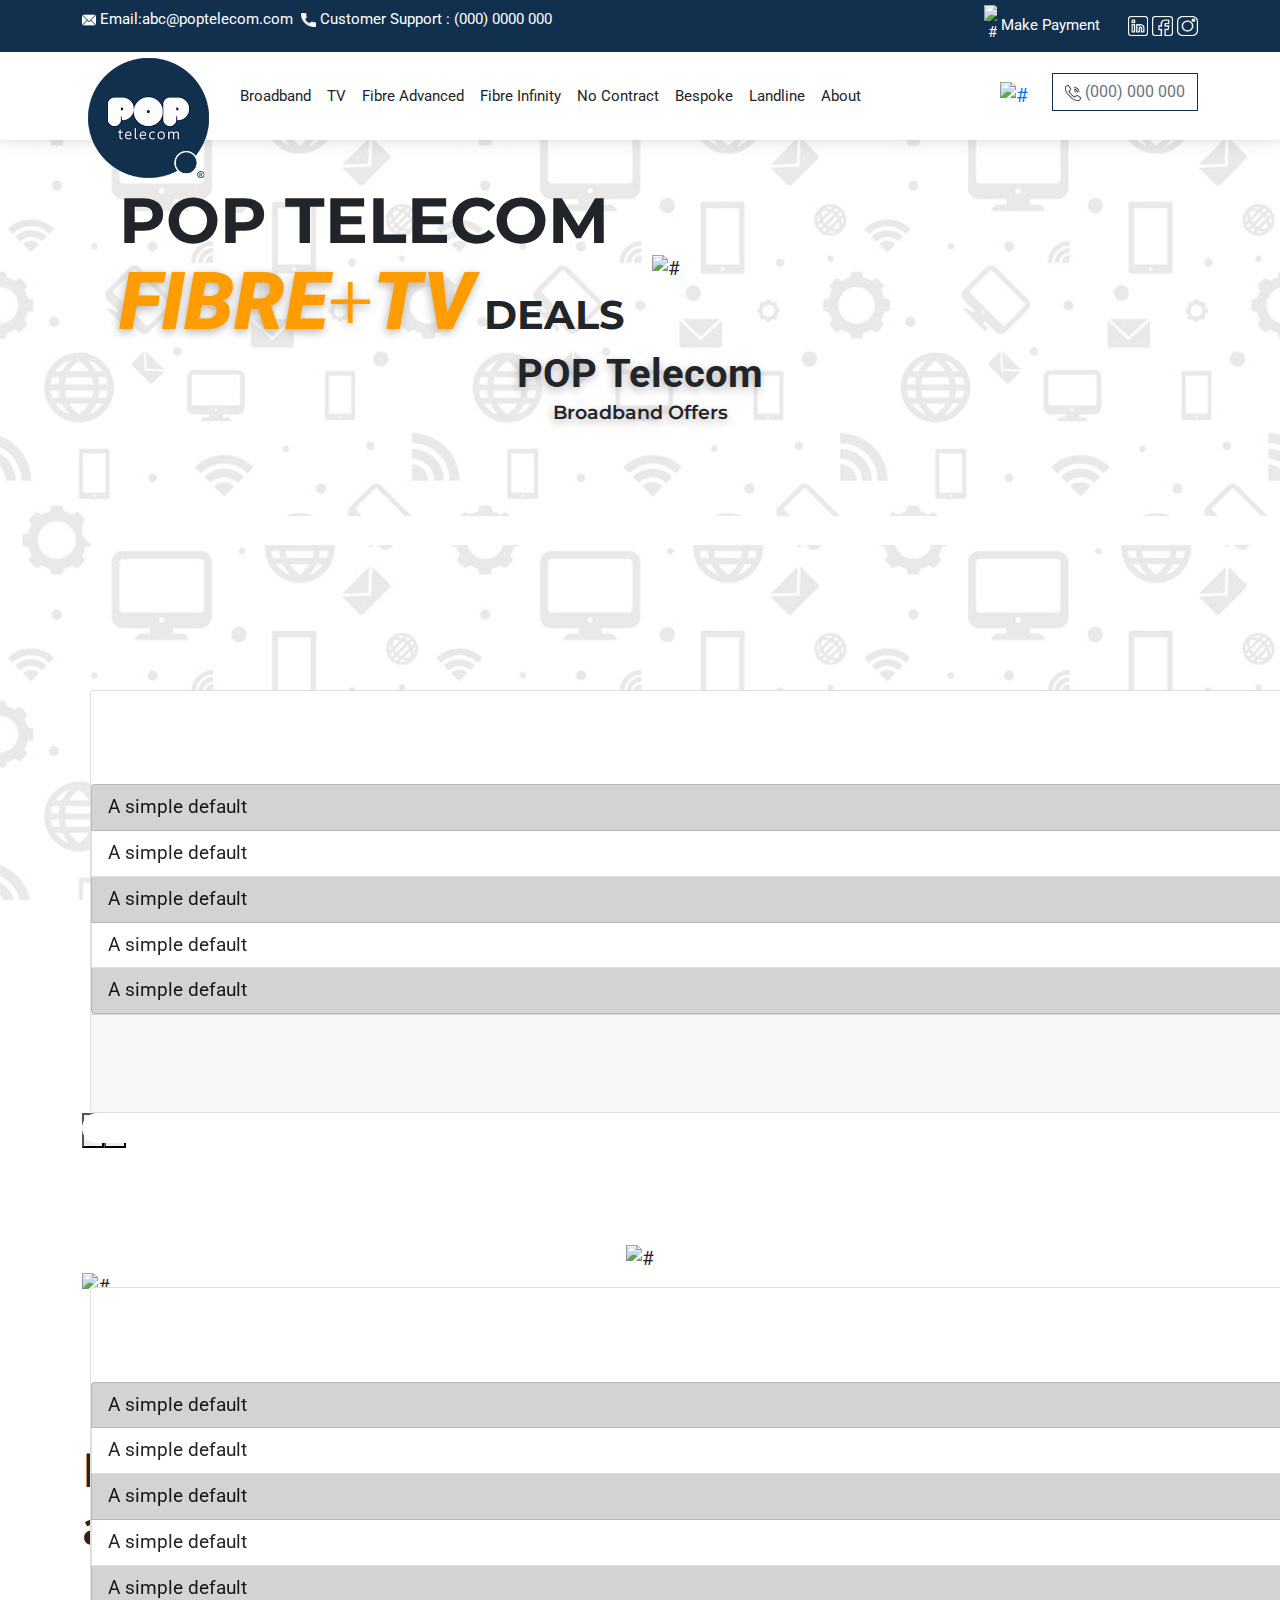
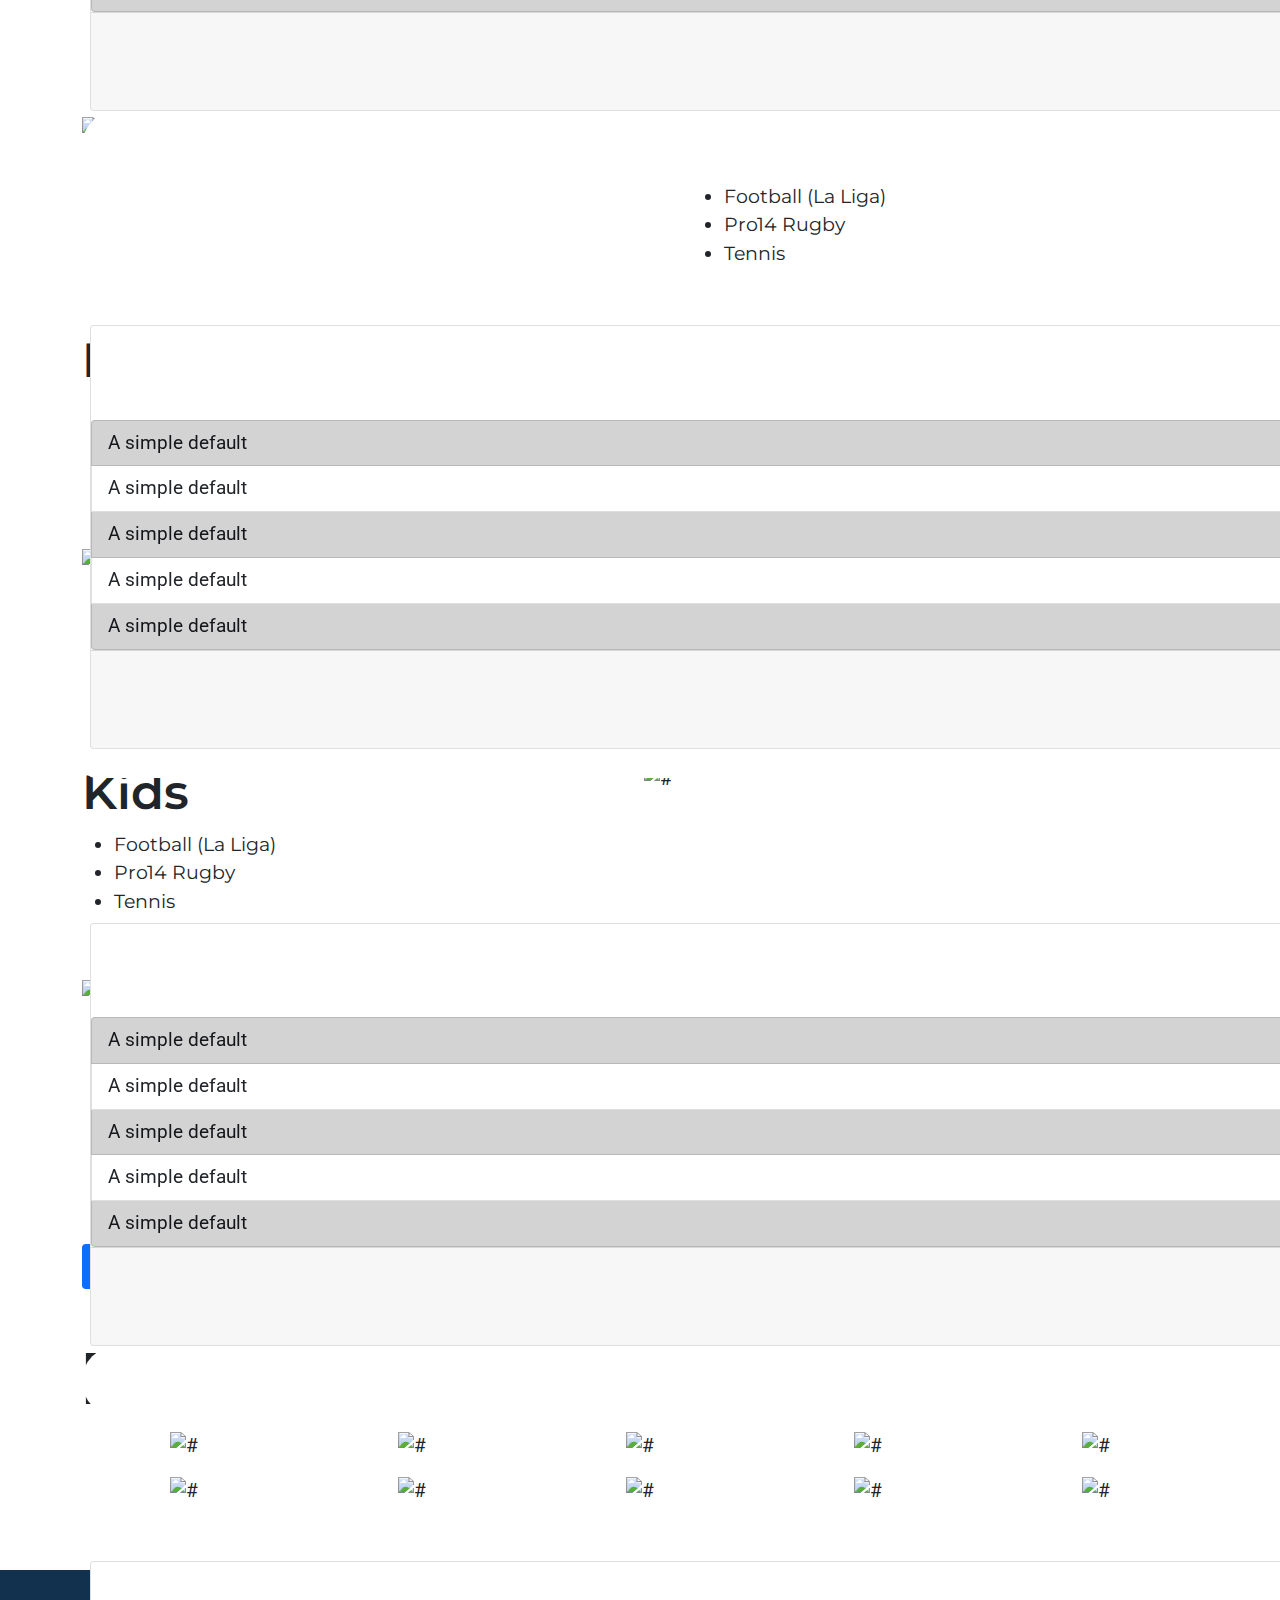
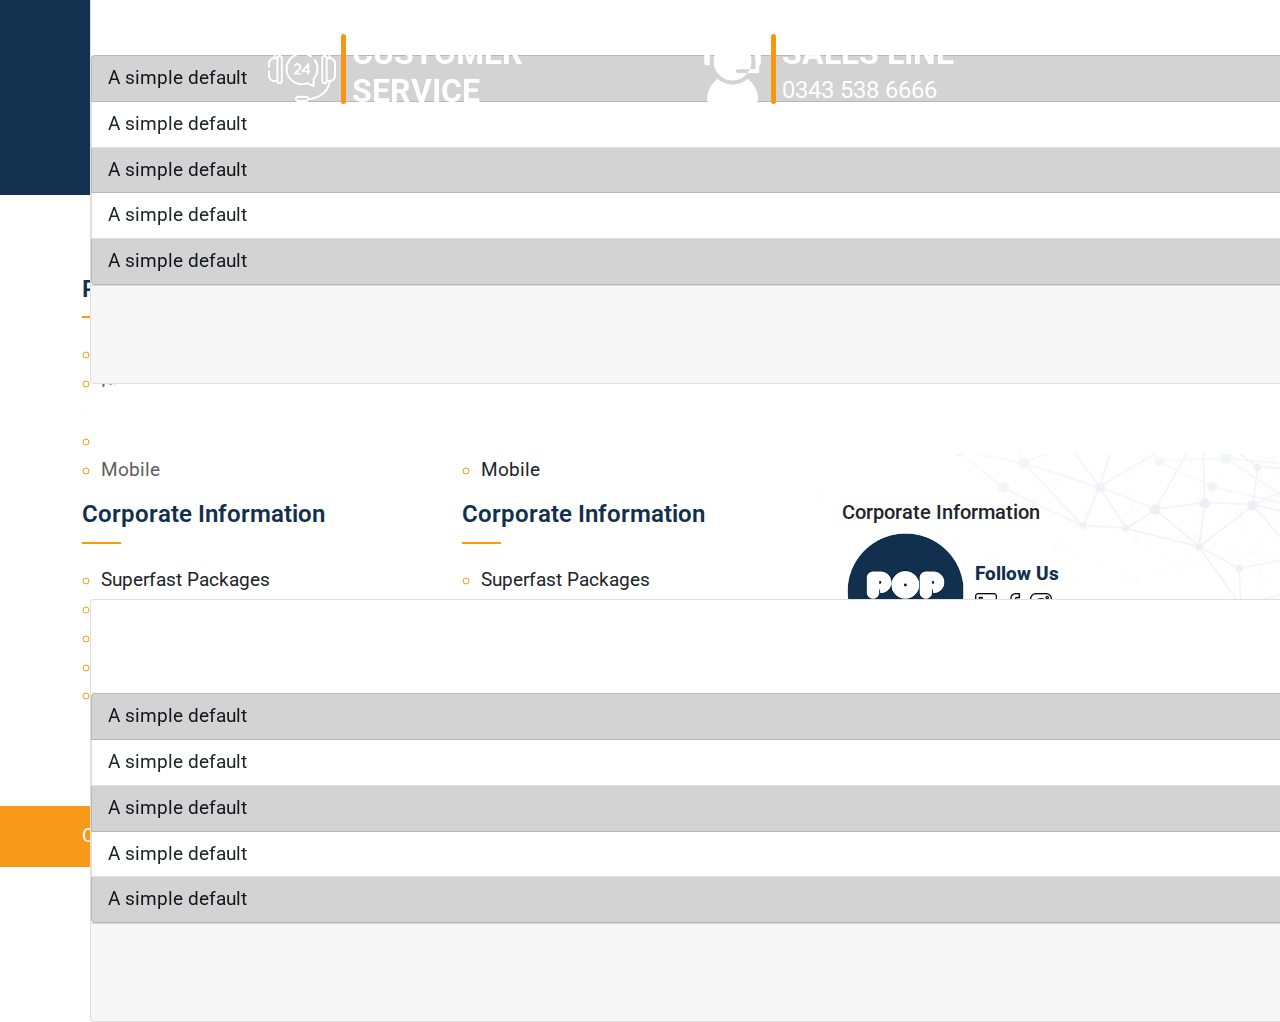
==== tv.html @ f99ae814 "Add files via upload" ====
<!DOCTYPE html>
<html lang="en">
<head>
    <meta charset="UTF-8">
    <meta http-equiv="X-UA-Compatible" content="IE=edge">
    <meta name="viewport" content="width=device-width, initial-scale=1">
    <meta name="viewport" content="width=device-width, initial-scale=1.0">
    <title>Pop Telecom</title>
    <!-- bootstrap css -->
    <link rel="stylesheet" href="css/custom.css">
    <!-- main css -->
    <link rel="stylesheet" href="style.css">
    <!-- pages css -->
    <link rel="stylesheet" href="css/tv.css">
    <!-- css owl-carousel -->
    <link rel="stylesheet" href="css/owl.carousel.min.css">
    <link rel="stylesheet" href="css/owl.theme.default.min.css">
</head>
<body class="pages tv">
    <!-- header -->
    <header id="mainHeader">
        <div class="mainHeader_contact_info p-2">
            <div class="container">
                <div class="row">
                    <div class="col-lg-6 col-sm-12 col-12">
                        <p id="top_email" class="text-start mb-0 text-white">
                            <span class="d-block d-lg-inline d-sm-block me-1"><img src="images/icons/email.png" alt="#" style="width: .9rem;"> Email:abc@poptelecom.com</span>
                            <span class="d-block d-lg-inline d-sm-block"><img src="images/icons/call.png" alt="#" class="d-inline-block" style="width: .9rem;"> Customer Support : (000) 0000 000</span>
                        </p>
                    </div>
                    <div class="col-lg-6 col-sm-12 col-12">
                        <p class="text-start text-sm-end text-lg-end mb-0 text-white">
                            <span class="d-block d-lg-inline d-sm-block">
                                <a href="#" class="text-decoration-none text-white">
                                    <img src="images/icons/pound_symbol.png" alt="#" class="d-inline-block img-fluid" style="width: .8rem; margin-top: -3px;"> Make Payment
                                </a>
                            </span>
                            <span id="top_social_media" class="ms-4 text-end d-none d-sm-none d-lg-inline-block">
                                <a href="#" class="d-inline-block">
                                    <img src="images/icons/linkein.png" alt="#">
                                </a>
                                <a href="#" class="d-inline-block">
                                    <img src="images/icons/facebook.png" alt="#">
                                </a>
                                <a href="#" class="d-inline-block">
                                    <img src="images/icons/instagram.png" alt="#">
                                </a>
                            </span>
                        </p>
                    </div>
                </div>
                
            </div>
        </div>
        <div class="mainHeader_nav_menu">
            <div class="container">
                <nav class="navbar navbar-expand-lg p-0">
                    <a class="navbar-brand p-0" href="#" title="#">
                        <img src="images/pop_telelcom_logo.png" alt="#" class="img-fluid">
                    </a>
                    <button class="navbar-toggler" type="button" data-bs-toggle="collapse" data-bs-target="#mobile_view_menu">
                        <span class="navbar-toggler-icon"></span>
                    </button>
                    <div class="collapse navbar-collapse" id="popTelcomMenu">
                        <ul class="navbar-nav me-auto mb-2 mb-lg-0">
                            <li class="nav-item"><a class="nav-link active" href="broadband.html">Broadband</a></li>
                            <li class="nav-item"><a class="nav-link" href="tv.html">TV</a></li>
                            <li class="nav-item"><a class="nav-link" href="fibre-advanced.html">Fibre Advanced</a></li>
                            <li class="nav-item"><a class="nav-link" href="fibre-infinity.html">Fibre Infinity</a></li>
                            <li class="nav-item"><a class="nav-link" href="no-contract.html">No Contract</a></li>
                            <li class="nav-item dropdown">
                                <a class="nav-link dropdown-toggle" href="#" data-bs-toggle="dropdown">Bespoke</a>
                                <ul class="dropdown-menu">
                                    <li><a class="dropdown-item" href="sim-only.html">SIM Only</a></li>
                                    <li><a class="dropdown-item" href="rural-broadband.html">Rural Broadband</a></li>
                                    <li><a class="dropdown-item" href="over-60s.html">Broadband for the over 60s</a></li>
                                    <li><a class="dropdown-item" href="gaming.html">Gaming</a></li>
                                </ul>
                            </li>
                            <li class="nav-item dropdown">
                                <a class="nav-link dropdown-toggle" href="#" data-bs-toggle="dropdown">Landline</a>
                                <ul class="dropdown-menu">
                                    <li><a class="dropdown-item" href="12-99.html">£12.99 Landline Only</a></li>
                                    <li><a class="dropdown-item" href="#">£19.49 Line and Anytime Calls</a></li>
                                </ul>
                            </li>
                            <li class="nav-item dropdown">
                                <a class="nav-link dropdown-toggle" href="#" data-bs-toggle="dropdown">About</a>
                                <ul class="dropdown-menu">
                                    <li><a class="dropdown-item" href="#">FAQs</a></li>
                                    <li><a class="dropdown-item" href="#">Guides</a></li>
                                    <li><a class="dropdown-item" href="#">Contact Us</a></li>
                                </ul>
                            </li>
                        </ul>
                    </div>
                    <ul class="navbar-nav d-flex extra_menu">
                        <li class="nav-item me-3" id="search_btn"><a class="nav-link active" data-bs-toggle="collapse" data-bs-target="#searchBar" href="#">
                            <img src="images/icons/search.png" class="img-fluid" alt="#" width="14" height="16">
                        </a></li>
                        <li class="nav-item" id="number_btn"><a class="btn btn-outline-secondary" href="#"><img src="images/icons/call_header_ring.png" class="img-fluid" alt="#"> (000) 000 000</a></li>
                    </ul>
                </nav>
            </div>
        </div>
    </header>
    <!-- /end header -->

    <!-- extra menu for mobile and ipad and tabs view -->
    <div id="mobile_view_menu" class="collapse fade">
        <button class="btn btn-lg" id="btn_close_icon" data-bs-toggle="collapse" data-bs-target="#mobile_view_menu" href="#"></button>
        <div class="container">
            <div class="navbar navbar-expand-lg">
                <ul class="navbar-nav me-auto mb-2 mb-lg-0">
                    <li class="nav-item"><a class="nav-link active" href="broadband.html">Broadband</a></li>
                    <li class="nav-item"><a class="nav-link" href="tv.html">TV</a></li>
                    <li class="nav-item"><a class="nav-link" href="fibre-advanced.html">Fibre Advanced</a></li>
                    <li class="nav-item"><a class="nav-link" href="fibre-infinity.html">Fibre Infinity</a></li>
                    <li class="nav-item"><a class="nav-link" href="no-contract.html">No Contract</a></li>
                    <li class="nav-item dropdown">
                        <a class="nav-link dropdown-toggle" href="#" data-bs-toggle="dropdown">Bespoke</a>
                        <ul class="dropdown-menu">
                            <li><a class="dropdown-item" href="sim-only.html">SIM Only</a></li>
                            <li><a class="dropdown-item" href="rural-broadband.html">Rural Broadband</a></li>
                            <li><a class="dropdown-item" href="over-60s.html">Broadband for the over 60s</a></li>
                            <li><a class="dropdown-item" href="gaming.html">Gaming</a></li>
                        </ul>
                    </li>
                    <li class="nav-item dropdown">
                        <a class="nav-link dropdown-toggle" href="#" data-bs-toggle="dropdown">Landline</a>
                        <ul class="dropdown-menu">
                            <li><a class="dropdown-item" href="12-99.html">£12.99 Landline Only</a></li>
                            <li><a class="dropdown-item" href="#">£19.49 Line and Anytime Calls</a></li>
                        </ul>
                    </li>
                    <li class="nav-item dropdown">
                        <a class="nav-link dropdown-toggle" href="#" data-bs-toggle="dropdown">About</a>
                        <ul class="dropdown-menu">
                            <li><a class="dropdown-item" href="#">FAQs</a></li>
                            <li><a class="dropdown-item" href="#">Guides</a></li>
                            <li><a class="dropdown-item" href="#">Contact Us</a></li>
                        </ul>
                    </li>
                </ul>
            </div>

            <ul class="list-group list-group-horizontal-lg mb-5">
                <li class="list-group-item">
                    <a href="#" class="text-dark">
                        <img src="images/icons/call_header_ring.png" class="img-fluid" alt="#"> (000) 000 000</a>
                </li>
            </ul>

            <ul class="list-group list-group-horizontal">
                <li class="list-group-item">
                    <a href="#">
                        <img src="images/icons/linkein.png" alt="#">
                    </a>
                </li>
                <li class="list-group-item">
                    <a href="#">
                        <img src="images/icons/facebook.png" alt="#">
                    </a>
                </li>
                <li class="list-group-item">
                    <a href="#">
                        <img src="images/icons/instagram.png" alt="#">
                    </a>
                </li>                
            </ul>
        </div>
    </div>

    <!-- search bar for desktop, tabs, ipad and mobile view -->
    <div id="searchBar" class="collapse fade">
        <button class="btn btn-lg" id="btn_close_icon" data-bs-toggle="collapse" data-bs-target="#searchBar" href="#"></button>
        <div class="container">
            <div class="col-lg-8 offset-lg-2">
                <div class="row g-0">
                    <div class="form-floating col-lg-11 col-11">
                        <input type="text" class="form-control" name="s" id="searchId" placeholder="Search here">
                        <label for="searchId">Search here</label>
                    </div>
                    <div class="col-lg-1 col-1">
                        <button class="btn btn-lg btn-primary btn-block" type="button" id="search_btn_submit"></button>
                    </div>
                </div>
            </div>
        </div>
    </div>
    <!-- /search bar -->

    <!-- main banner -->
    <div id="tv_page_banner" class="relative">
        <section id="tv_page_mainBanner" class="pt-5 clearfix">
            <div id="tv_page_banner_shadow" class="position-absolute">
            </div>
            <div class="container-fluid">
                <div class="row align-items-xl-center px-0">
                    <div class="col-lg-6 col-sm-7 col-12 order-lg-2 order-sm-2 order-2" id="banner_right">
                        <img src="images/tv-banner.png" class="img-fluid" alt="#">
                    </div>
                    <div class="col-lg-6 col-sm-5 col-12 order-lg-1 order-sm-1 order-1" id="banner_left">
                        <div class="row">
                            <div class="col-lg-10 offset-lg-2">
                                <h1 class="text-uppercase mb-0 f-w2"><span class="display-3 font2_bold_2 lh-1">POP TELECOM</span> <span class="banner_text_1 text_shadow display-1" style="color: #ff9c00;"><i class="f-w1">Fibre</i>+<i class="f-w1">TV</i></span> <span class="banner_text_2 font2_bold_2">DEALS</span></h1>
                            </div>
                        </div>
                    </div>
                </div>
            </div>
        </section>
    </div>

    <!-- main content -->
    <main id="pages_content">
        <!-- section 1 -->
        <section id="tv_section_1">
            <div class="container">
                <h1 class="text-center f-w2 mb-0 text_shadow"><span>POP</span> Telecom</h1>
                <p class="text-center offers_top pb-4">
                    <span class="text_shadow font2_bold">Broadband Offers</span>
                </p>

                <div class="pt-5 owl-carousel owl-theme" id="productSlider">
                    <div class="item">
                        <div class="row">
                            <div class="col-12 col-sm-12 col-lg-12">
                                <div class="box_offers">
                                    <div class="box_offers_icon d-block text-center">
                                        <span class="bg-white d-block rounded-pill">
                                            <img src="images/img-rocket-2.png" alt="#">
                                        </span>
                                    </div>
                                    <div class="relative">
                                        <div class="box_header_text">
                                            <h2 class="text-center text-white">£21.99 <span>/month</span></h2>
                                            <h3 class="text-center text-white mb-0">Broadband <span class="d-block">Broadband</span></h3>
                                            <p class="text-center mb-0 arrow_click">
                                                <button class="btn btn-transparent btn-sm" data-bs-toggle="collapse" data-bs-target="#offer_1">
                                                    <img src="images/arrow_down.svg" class="img-fluid" alt="">
                                                </button>
                                            </p>
                                        </div>
                                    </div>
                                    <div class="card me-2 ms-2 collapse show fade" id="offer_1">
                                        <div class="card-body ps-0 pe-0 pb-0 pt-5">
                                            <p class="text-center">
                                                <img src="images/product_promo.png" class="img-fluid w-75" alt="#">
                                            </p>
                                            <ul class="list-group">
                                                <li class="list-group-item list-group-item-dark">A simple default</li>
                                                <li class="list-group-item">A simple default</li>
                                                <li class="list-group-item list-group-item-dark">A simple default</li>
                                                <li class="list-group-item">A simple default</li>
                                                <li class="list-group-item list-group-item-dark">A simple default</li>
                                            </ul>
                                        </div>
                                        <div class="card-footer">
                                            <p class="lh-1 mb-0 mt-2 text-center">
                                                <a href="#" class="btn-link lh-1 text-decoration-none text-muted">More Info</a>
                                            </p>
                                            <p class="text-center">
                                                <a href="#" id="btn_buy_now" class="btn btn-md btn-primary">Buy Now</a>
                                            </p>
                                        </div>
                                    </div>
                                </div>
                            </div>
                        </div>
                    </div>
                    <div class="item">
                        <div class="row">
                            <div class="col-12 col-sm-12 col-lg-12">
                                <div class="box_offers special">
                                    <div class="box_offers_icon d-block text-center">
                                        <span class="bg-white d-block rounded-pill">
                                            <img src="images/img-rocket-3.png" alt="#">
                                        </span>
                                    </div>
                                    <div class="box_header_text">
                                        <h2 class="text-center text-white">£17.50 <span>/month</span></h2>
                                        <h3 class="text-center text-white mb-0">Broadband <span class="d-block">Infinity</span></h3>
                                        <p class="text-center mb-0 arrow_click">
                                            <button class="btn btn-transparent btn-sm" data-bs-toggle="collapse" data-bs-target="#offer_2">
                                                <img src="images/arrow_down.svg" class="img-fluid" alt="">
                                            </button>
                                        </p>
                                    </div>
                                    <div class="card me-2 ms-2 collapse show fade" id="offer_2">
                                        <div class="card-body ps-0 pe-0 pb-0 pt-5">
                                            <p class="text-center">
                                                <img src="images/product_promo.png" class="img-fluid w-75" alt="#">
                                            </p>
                                            <ul class="list-group">
                                                <li class="list-group-item list-group-item-dark">A simple default</li>
                                                <li class="list-group-item">A simple default</li>
                                                <li class="list-group-item list-group-item-dark">A simple default</li>
                                                <li class="list-group-item">A simple default</li>
                                                <li class="list-group-item list-group-item-dark">A simple default</li>
                                            </ul>
                                        </div>
                                        <div class="card-footer">
                                            <p class="lh-1 mb-0 mt-2 text-center">
                                                <a href="#" class="btn-link lh-1 text-decoration-none text-muted">More Info</a>
                                            </p>
                                            <p class="text-center">
                                                <a href="#" id="btn_buy_now" class="btn btn-md btn-primary">Buy Now</a>
                                            </p>
                                        </div>
                                    </div>
                                </div>
                            </div>
                        </div>
                    </div>
                    <div class="item">
                        <div class="row">
                            <div class="col-12 col-sm-12 col-lg-12">
                                <div class="box_offers">
                                    <div class="box_offers_icon d-block text-center">
                                        <span class="bg-white d-block rounded-pill">
                                            <img src="images/img-rocket.png" alt="#">
                                        </span>
                                    </div>
                                    <div class="box_header_text">
                                        <h2 class="text-center text-white">£17.90 <span>/month</span></h2>
                                        <h3 class="text-center text-white mb-0">Broadband <span class="d-block">Advanced</span></h3>
                                        <p class="text-center mb-0 arrow_click" data-bs-toggle="collapse" data-bs-target="#offer_3">
                                            <button class="btn btn-transparent btn-sm">
                                                <img src="images/arrow_down.svg" class="img-fluid" alt="">
                                            </button>
                                        </p>
                                    </div>
                                    <div class="card me-2 ms-2 collapse show fade" id="offer_3">
                                        <div class="card-body ps-0 pe-0 pb-0 pt-5">
                                            <p class="text-center">
                                                <img src="images/product_promo-2.png" class="img-fluid w-75" alt="#">
                                            </p>
                                            <ul class="list-group">
                                                <li class="list-group-item list-group-item-dark">A simple default</li>
                                                <li class="list-group-item">A simple default</li>
                                                <li class="list-group-item list-group-item-dark">A simple default</li>
                                                <li class="list-group-item">A simple default</li>
                                                <li class="list-group-item list-group-item-dark">A simple default</li>
                                            </ul>
                                        </div>
                                        <div class="card-footer">
                                            <p class="lh-1 mb-0 mt-2 text-center">
                                                <a href="#" class="btn-link lh-1 text-decoration-none text-muted">More Info</a>
                                            </p>
                                            <p class="text-center">
                                                <a href="#" id="btn_buy_now" class="btn btn-md btn-primary">Buy Now</a>
                                            </p>
                                        </div>
                                    </div>
                                </div>
                            </div>
                        </div>
                    </div>
                    <div class="item">
                        <div class="row">
                            <div class="col-12 col-sm-12 col-lg-12">
                                <div class="box_offers special">
                                    <div class="box_offers_icon d-block text-center">
                                        <span class="bg-white d-block rounded-pill">
                                            <img src="images/img-rocket-3.png" alt="#">
                                        </span>
                                    </div>
                                    <div class="box_header_text">
                                        <h2 class="text-center text-white">£17.50 <span>/month</span></h2>
                                        <h3 class="text-center text-white mb-0">Broadband <span class="d-block">Infinity</span></h3>
                                        <p class="text-center mb-0 arrow_click">
                                            <button class="btn btn-transparent btn-sm" data-bs-toggle="collapse" data-bs-target="#offer_2">
                                                <img src="images/arrow_down.svg" class="img-fluid" alt="">
                                            </button>
                                        </p>
                                    </div>
                                    <div class="card me-2 ms-2 collapse show fade" id="offer_2">
                                        <div class="card-body ps-0 pe-0 pb-0 pt-5">
                                            <p class="text-center">
                                                <img src="images/product_promo.png" class="img-fluid w-75" alt="#">
                                            </p>
                                            <ul class="list-group">
                                                <li class="list-group-item list-group-item-dark">A simple default</li>
                                                <li class="list-group-item">A simple default</li>
                                                <li class="list-group-item list-group-item-dark">A simple default</li>
                                                <li class="list-group-item">A simple default</li>
                                                <li class="list-group-item list-group-item-dark">A simple default</li>
                                            </ul>
                                        </div>
                                        <div class="card-footer">
                                            <p class="lh-1 mb-0 mt-2 text-center">
                                                <a href="#" class="btn-link lh-1 text-decoration-none text-muted">More Info</a>
                                            </p>
                                            <p class="text-center">
                                                <a href="#" id="btn_buy_now" class="btn btn-md btn-primary">Buy Now</a>
                                            </p>
                                        </div>
                                    </div>
                                </div>
                            </div>
                        </div>
                    </div>
                    <div class="item">
                        <div class="row">
                            <div class="col-12 col-sm-12 col-lg-12">
                                <div class="box_offers">
                                    <div class="box_offers_icon d-block text-center">
                                        <span class="bg-white d-block rounded-pill">
                                            <img src="images/img-rocket.png" alt="#">
                                        </span>
                                    </div>
                                    <div class="box_header_text">
                                        <h2 class="text-center text-white">£17.90 <span>/month</span></h2>
                                        <h3 class="text-center text-white mb-0">Broadband <span class="d-block">Advanced</span></h3>
                                        <p class="text-center mb-0 arrow_click" data-bs-toggle="collapse" data-bs-target="#offer_3">
                                            <button class="btn btn-transparent btn-sm">
                                                <img src="images/arrow_down.svg" class="img-fluid" alt="">
                                            </button>
                                        </p>
                                    </div>
                                    <div class="card me-2 ms-2 collapse show fade" id="offer_3">
                                        <div class="card-body ps-0 pe-0 pb-0 pt-5">
                                            <p class="text-center">
                                                <img src="images/product_promo-2.png" class="img-fluid w-75" alt="#">
                                            </p>
                                            <ul class="list-group">
                                                <li class="list-group-item list-group-item-dark">A simple default</li>
                                                <li class="list-group-item">A simple default</li>
                                                <li class="list-group-item list-group-item-dark">A simple default</li>
                                                <li class="list-group-item">A simple default</li>
                                                <li class="list-group-item list-group-item-dark">A simple default</li>
                                            </ul>
                                        </div>
                                        <div class="card-footer">
                                            <p class="lh-1 mb-0 mt-2 text-center">
                                                <a href="#" class="btn-link lh-1 text-decoration-none text-muted">More Info</a>
                                            </p>
                                            <p class="text-center">
                                                <a href="#" id="btn_buy_now" class="btn btn-md btn-primary">Buy Now</a>
                                            </p>
                                        </div>
                                    </div>
                                </div>
                            </div>
                        </div>
                    </div>
                    <div class="item">
                        <div class="row">
                            <div class="col-12 col-sm-12 col-lg-12">
                                <div class="box_offers">
                                    <div class="box_offers_icon d-block text-center">
                                        <span class="bg-white d-block rounded-pill">
                                            <img src="images/img-rocket.png" alt="#">
                                        </span>
                                    </div>
                                    <div class="box_header_text">
                                        <h2 class="text-center text-white">£17.90 <span>/month</span></h2>
                                        <h3 class="text-center text-white mb-0">Broadband <span class="d-block">Advanced</span></h3>
                                        <p class="text-center mb-0 arrow_click" data-bs-toggle="collapse" data-bs-target="#offer_3">
                                            <button class="btn btn-transparent btn-sm">
                                                <img src="images/arrow_down.svg" class="img-fluid" alt="">
                                            </button>
                                        </p>
                                    </div>
                                    <div class="card me-2 ms-2 collapse show fade" id="offer_3">
                                        <div class="card-body ps-0 pe-0 pb-0 pt-5">
                                            <p class="text-center">
                                                <img src="images/product_promo-2.png" class="img-fluid w-75" alt="#">
                                            </p>
                                            <ul class="list-group">
                                                <li class="list-group-item list-group-item-dark">A simple default</li>
                                                <li class="list-group-item">A simple default</li>
                                                <li class="list-group-item list-group-item-dark">A simple default</li>
                                                <li class="list-group-item">A simple default</li>
                                                <li class="list-group-item list-group-item-dark">A simple default</li>
                                            </ul>
                                        </div>
                                        <div class="card-footer">
                                            <p class="lh-1 mb-0 mt-2 text-center">
                                                <a href="#" class="btn-link lh-1 text-decoration-none text-muted">More Info</a>
                                            </p>
                                            <p class="text-center">
                                                <a href="#" id="btn_buy_now" class="btn btn-md btn-primary">Buy Now</a>
                                            </p>
                                        </div>
                                    </div>
                                </div>
                            </div>
                        </div>
                    </div>
                </div>
            </div>
        </section>

        <section id="tv_section_2" class="pt-5 pb-5">
            <div class="container">
                <div class="row align-items-xl-center g-5">
                    <div class="col-lg-2">
                        <p id="film_popcorn">
                            <img src="images/films-img.png" class="img-fluid" alt="#">
                        </p>
                    </div>
                    <div class="col-lg-8">
                        <p class="text-center pt-5">
                            <img src="images/prime_img.png" class="img-fluid" alt="#">
                        </p>
                        <p class="text-center h1 font2_bold_2">12 months  <br />of Amazon Prime <span class="text_yellow font_reset f-w3">Included!</span></p>
                    </div>
                    <div class="col-lg-2">
                        <p class="pt-5" id="popcorn_box">
                            <img src="images/popcorn-img.png" class="img-fluid" alt="#">
                        </p>
                    </div>
                </div>
            </div>
        </section>

        <!-- tv_section_3 -->
        <section id="tv_section_3">
            <div class="container">
                <div class="row g-2 pb-5">
                    <div class="col-lg-6 col-sm-12 col-12 order-lg-1 order-2">
                        <h3 class="display-5 f-w2 font2_bold pt-lg-0 pt-sm-3 pt-5">Exclusive sport from around the world</h3>
                        <ul>
                            <li class="font2_reg">Football (La Liga)</li>
                            <li class="font2_reg">Pro14 Rugby</li>
                            <li class="font2_reg">Tennis</li>
                        </ul>
                    </div>
                    <div class="col-lg-6 col-sm-12 col-12 order-lg-2 order-1">
                        <p class="mb-0">
                            <img src="images/tv_show_1.png" class="img-fluid" alt="#">
                        </p>
                    </div>
                </div>

                <div class="row g-2 pb-5">
                    <div class="col-lg-6">
                        <p class="mb-0">
                            <img src="images/tv_show_2.png" class="img-fluid" alt="#">
                        </p>
                    </div>
                    <div class="col-lg-6">
                        <div class="ps-0 ps-sm-0 ps-lg-5">
                            <h3 class="display-5 f-w2 font2_bold pt-lg-0 pt-sm-3 pt-5">Blockbuster Movies</h3>
                            <ul>
                                <li class="font2_reg">Football (La Liga)</li>
                                <li class="font2_reg">Pro14 Rugby</li>
                                <li class="font2_reg">Tennis</li>
                            </ul>
                        </div>
                    </div>
                </div>

                <div class="row g-2 pb-5">
                    <div class="col-lg-6 col-sm-12 col-12 order-lg-1 order-2">
                        <h3 class="display-5 f-w2 font2_bold pt-lg-0 pt-sm-3 pt-5">Documentaries</h3>
                        <ul>
                            <li class="font2_reg">Football (La Liga)</li>
                            <li class="font2_reg">Pro14 Rugby</li>
                            <li class="font2_reg">Tennis</li>
                        </ul>
                    </div>
                    <div class="col-lg-6 col-sm-12 col-12 order-lg-2 order-1">
                        <p class="mb-0">
                            <img src="images/tv_show_3.png" class="img-fluid" alt="#">
                        </p>
                    </div>
                </div>

                <div class="row g-2 pb-5">
                    <div class="col-lg-6">
                        <p class="mb-0">
                            <img src="images/tv_show_4.png" class="img-fluid" alt="#">
                        </p>
                    </div>
                    <div class="col-lg-6">
                        <div class="ps-0 ps-sm-0 ps-lg-5">
                            <h3 class="display-5 f-w2 font2_bold pt-lg-0 pt-sm-3 pt-5">British Drama</h3>
                            <ul>
                                <li class="font2_reg">Football (La Liga)</li>
                                <li class="font2_reg">Pro14 Rugby</li>
                                <li class="font2_reg">Tennis</li>
                            </ul>
                        </div>
                    </div>
                </div>

                <div class="row g-2 pb-5">
                    <div class="col-lg-6 col-sm-12 col-12 order-lg-1 order-2">
                        <h3 class="display-5 f-w2 font2_bold pt-lg-0 pt-sm-3 pt-5">Kids</h3>
                        <ul>
                            <li class="font2_reg">Football (La Liga)</li>
                            <li class="font2_reg">Pro14 Rugby</li>
                            <li class="font2_reg">Tennis</li>
                        </ul>
                    </div>
                    <div class="col-lg-6 col-sm-12 col-12 order-lg-2 order-1">
                        <p class="mb-0">
                            <img src="images/tv_show_5.png" class="img-fluid" alt="#">
                        </p>
                    </div>
                </div>

                <div class="row g-2 pb-5">
                    <div class="col-lg-6">
                        <p class="mb-0">
                            <img src="images/tv_show_6.png" class="img-fluid" alt="#">
                        </p>
                    </div>
                    <div class="col-lg-6">
                        <div class="ps-0 ps-sm-0 ps-lg-5">
                            <h3 class="display-5 f-w2 font2_bold pt-lg-0 pt-sm-3 pt-5">Reality TV</h3>
                            <ul>
                                <li class="font2_reg">Football (La Liga)</li>
                                <li class="font2_reg">Pro14 Rugby</li>
                                <li class="font2_reg">Tennis</li>
                            </ul>
                        </div>
                    </div>
                </div>
            </div>
        </section>

        <!-- tv_section_4 -->
        <section id="tv_section_4" class="pt-5 pb-5">
            <div class="container">

                <div id="nav_tabs_content">

                    <ul class="nav nav-pills nav-fill">
                        <li class="nav-item">
                          <a class="nav-link text_shadow active" data-bs-toggle="tab" href="#hd_content">HD</a>
                        </li>
                        <li class="nav-item">
                          <a class="nav-link text_shadow" data-bs-toggle="tab" href="#tv_content">TV</a>
                        </li>
                        <li class="nav-item">
                          <a class="nav-link text_shadow" data-bs-toggle="tab" href="#radio_content">Radio</a>
                        </li>
                        <li class="nav-item">
                            <a class="nav-link text_shadow" data-bs-toggle="tab" href="#apps_content">Apps</a>
                        </li>
                        <li class="nav-item">
                            <a class="nav-link text_shadow" data-bs-toggle="tab" href="#bonus_content">Bonus</a>
                        </li>
                    </ul>
                    
                    <div class="tab-content" id="tab_content_holder">
                        <div class="tab-pane fade show active" id="hd_content">
                            <h3 class="display-2 f-w1 font_reset mt-5">HD Channels</h3>

                            <div class="row px-0 py-0 row-cols-3 row-cols-md-5" id="box_holder">
                                <div class="col" id="ch_box">
                                    <p class="text-center">
                                        <img src="images/channel-img.png" class="img-fluid" alt="#">
                                    </p>
                                </div>
                                <div class="col" id="ch_box">
                                    <p class="text-center">
                                        <img src="images/channel-img.png" class="img-fluid" alt="#">
                                    </p>
                                </div>
                                <div class="col" id="ch_box">
                                    <p class="text-center">
                                        <img src="images/channel-img.png" class="img-fluid" alt="#">
                                    </p>
                                </div>
                                <div class="col" id="ch_box">
                                    <p class="text-center">
                                        <img src="images/channel-img.png" class="img-fluid" alt="#">
                                    </p>
                                </div>
                                <div class="col" id="ch_box">
                                    <p class="text-center">
                                        <img src="images/channel-img.png" class="img-fluid" alt="#">
                                    </p>
                                </div>
                                <div class="col" id="ch_box">
                                    <p class="text-center">
                                        <img src="images/channel-img-2.png" class="img-fluid" alt="#">
                                    </p>
                                </div>
                                <div class="col" id="ch_box">
                                    <p class="text-center">
                                        <img src="images/channel-img.png" class="img-fluid" alt="#">
                                    </p>
                                </div>
                                <div class="col" id="ch_box">
                                    <p class="text-center">
                                        <img src="images/channel-img.png" class="img-fluid" alt="#">
                                    </p>
                                </div>
                                <div class="col" id="ch_box">
                                    <p class="text-center">
                                        <img src="images/channel-img.png" class="img-fluid" alt="#">
                                    </p>
                                </div>
                                <div class="col" id="ch_box">
                                    <p class="text-center">
                                        <img src="images/channel-img.png" class="img-fluid" alt="#">
                                    </p>
                                </div>
                            </div>
                        </div>
                        <div class="tab-pane fade" id="tv_content">
                            <h3 class="display-2 f-w1 font_reset mt-4">TV Channels</h3>

                            <div class="row px-0 py-0 row-cols-3 row-cols-md-5" id="box_holder">
                                <div class="col" id="ch_box">
                                    <p class="text-center">
                                        <img src="images/channel-img.png" class="img-fluid" alt="#">
                                    </p>
                                </div>
                                <div class="col" id="ch_box">
                                    <p class="text-center">
                                        <img src="images/channel-img.png" class="img-fluid" alt="#">
                                    </p>
                                </div>
                                <div class="col" id="ch_box">
                                    <p class="text-center">
                                        <img src="images/channel-img.png" class="img-fluid" alt="#">
                                    </p>
                                </div>
                                <div class="col" id="ch_box">
                                    <p class="text-center">
                                        <img src="images/channel-img.png" class="img-fluid" alt="#">
                                    </p>
                                </div>
                                <div class="col" id="ch_box">
                                    <p class="text-center">
                                        <img src="images/channel-img.png" class="img-fluid" alt="#">
                                    </p>
                                </div>
                                <div class="col" id="ch_box">
                                    <p class="text-center">
                                        <img src="images/channel-img-2.png" class="img-fluid" alt="#">
                                    </p>
                                </div>
                                <div class="col" id="ch_box">
                                    <p class="text-center">
                                        <img src="images/channel-img.png" class="img-fluid" alt="#">
                                    </p>
                                </div>
                                <div class="col" id="ch_box">
                                    <p class="text-center">
                                        <img src="images/channel-img.png" class="img-fluid" alt="#">
                                    </p>
                                </div>
                                <div class="col" id="ch_box">
                                    <p class="text-center">
                                        <img src="images/channel-img.png" class="img-fluid" alt="#">
                                    </p>
                                </div>
                                <div class="col" id="ch_box">
                                    <p class="text-center">
                                        <img src="images/channel-img.png" class="img-fluid" alt="#">
                                    </p>
                                </div>
                            </div>
                        </div>
                        <div class="tab-pane fade" id="radio_content">
                            <h3 class="display-2 f-w1 font_reset mt-4">Radio Channels</h3>

                            <div class="row px-0 py-0 row-cols-3 row-cols-md-5" id="box_holder">
                                <div class="col" id="ch_box">
                                    <p class="text-center">
                                        <img src="images/channel-img.png" class="img-fluid" alt="#">
                                    </p>
                                </div>
                                <div class="col" id="ch_box">
                                    <p class="text-center">
                                        <img src="images/channel-img.png" class="img-fluid" alt="#">
                                    </p>
                                </div>
                                <div class="col" id="ch_box">
                                    <p class="text-center">
                                        <img src="images/channel-img.png" class="img-fluid" alt="#">
                                    </p>
                                </div>
                                <div class="col" id="ch_box">
                                    <p class="text-center">
                                        <img src="images/channel-img.png" class="img-fluid" alt="#">
                                    </p>
                                </div>
                                <div class="col" id="ch_box">
                                    <p class="text-center">
                                        <img src="images/channel-img.png" class="img-fluid" alt="#">
                                    </p>
                                </div>
                                <div class="col" id="ch_box">
                                    <p class="text-center">
                                        <img src="images/channel-img-2.png" class="img-fluid" alt="#">
                                    </p>
                                </div>
                                <div class="col" id="ch_box">
                                    <p class="text-center">
                                        <img src="images/channel-img.png" class="img-fluid" alt="#">
                                    </p>
                                </div>
                                <div class="col" id="ch_box">
                                    <p class="text-center">
                                        <img src="images/channel-img.png" class="img-fluid" alt="#">
                                    </p>
                                </div>
                                <div class="col" id="ch_box">
                                    <p class="text-center">
                                        <img src="images/channel-img.png" class="img-fluid" alt="#">
                                    </p>
                                </div>
                                <div class="col" id="ch_box">
                                    <p class="text-center">
                                        <img src="images/channel-img.png" class="img-fluid" alt="#">
                                    </p>
                                </div>
                            </div>
                        </div>
                        <div class="tab-pane fade" id="apps_content">
                            <h3 class="display-2 f-w1 font_reset mt-4">Apps Channels</h3>

                            <div class="row px-0 py-0 row-cols-3 row-cols-md-5" id="box_holder">
                                <div class="col" id="ch_box">
                                    <p class="text-center">
                                        <img src="images/channel-img.png" class="img-fluid" alt="#">
                                    </p>
                                </div>
                                <div class="col" id="ch_box">
                                    <p class="text-center">
                                        <img src="images/channel-img.png" class="img-fluid" alt="#">
                                    </p>
                                </div>
                                <div class="col" id="ch_box">
                                    <p class="text-center">
                                        <img src="images/channel-img.png" class="img-fluid" alt="#">
                                    </p>
                                </div>
                                <div class="col" id="ch_box">
                                    <p class="text-center">
                                        <img src="images/channel-img.png" class="img-fluid" alt="#">
                                    </p>
                                </div>
                                <div class="col" id="ch_box">
                                    <p class="text-center">
                                        <img src="images/channel-img.png" class="img-fluid" alt="#">
                                    </p>
                                </div>
                                <div class="col" id="ch_box">
                                    <p class="text-center">
                                        <img src="images/channel-img-2.png" class="img-fluid" alt="#">
                                    </p>
                                </div>
                                <div class="col" id="ch_box">
                                    <p class="text-center">
                                        <img src="images/channel-img.png" class="img-fluid" alt="#">
                                    </p>
                                </div>
                                <div class="col" id="ch_box">
                                    <p class="text-center">
                                        <img src="images/channel-img.png" class="img-fluid" alt="#">
                                    </p>
                                </div>
                                <div class="col" id="ch_box">
                                    <p class="text-center">
                                        <img src="images/channel-img.png" class="img-fluid" alt="#">
                                    </p>
                                </div>
                                <div class="col" id="ch_box">
                                    <p class="text-center">
                                        <img src="images/channel-img.png" class="img-fluid" alt="#">
                                    </p>
                                </div>
                            </div>
                        </div>
                        <div class="tab-pane fade" id="bonus_content">
                            <h3 class="display-2 f-w1 font_reset mt-4">Bonus Channels</h3>

                            <div class="row px-0 py-0 row-cols-3 row-cols-md-5" id="box_holder">
                                <div class="col" id="ch_box">
                                    <p class="text-center">
                                        <img src="images/channel-img.png" class="img-fluid" alt="#">
                                    </p>
                                </div>
                                <div class="col" id="ch_box">
                                    <p class="text-center">
                                        <img src="images/channel-img.png" class="img-fluid" alt="#">
                                    </p>
                                </div>
                                <div class="col" id="ch_box">
                                    <p class="text-center">
                                        <img src="images/channel-img.png" class="img-fluid" alt="#">
                                    </p>
                                </div>
                                <div class="col" id="ch_box">
                                    <p class="text-center">
                                        <img src="images/channel-img.png" class="img-fluid" alt="#">
                                    </p>
                                </div>
                                <div class="col" id="ch_box">
                                    <p class="text-center">
                                        <img src="images/channel-img.png" class="img-fluid" alt="#">
                                    </p>
                                </div>
                                <div class="col" id="ch_box">
                                    <p class="text-center">
                                        <img src="images/channel-img-2.png" class="img-fluid" alt="#">
                                    </p>
                                </div>
                                <div class="col" id="ch_box">
                                    <p class="text-center">
                                        <img src="images/channel-img.png" class="img-fluid" alt="#">
                                    </p>
                                </div>
                                <div class="col" id="ch_box">
                                    <p class="text-center">
                                        <img src="images/channel-img.png" class="img-fluid" alt="#">
                                    </p>
                                </div>
                                <div class="col" id="ch_box">
                                    <p class="text-center">
                                        <img src="images/channel-img.png" class="img-fluid" alt="#">
                                    </p>
                                </div>
                                <div class="col" id="ch_box">
                                    <p class="text-center">
                                        <img src="images/channel-img.png" class="img-fluid" alt="#">
                                    </p>
                                </div>
                            </div>
                        </div>
                    </div>

                </div>

            </div>
        </section>

        <!-- mainContent_13 -->
        <section id="mainContent_13" class="pt-5 pb-5" style="background: #12314f;">
            <div class="container">
                <div class="col-lg-9 offset-lg-2 col-12 col-sm-12">
                    <div class="row">
                        <div class="col-12 col-sm-6 col-lg-6">
                            <div class="card bg-transparent p-0 border-0">
                                <div class="row g-0">
                                    <div class="col-2 col-sm-2 col-md-2" id="icon_supports">
                                        <img src="images/icons/img-support.png" class="img-fluid mt-3" alt="">
                                    </div>
                                    <div class="col-10 col-sm-10 col-lg-10">
                                        <div class="card-body pb-0">
                                            <h2 class="card-title f-w2 text-white mb-0">CUSTOMER SERVICE</h2>
                                            <p class="card-text text-white">0343 538 6611</p>
                                        </div>
                                    </div>
                                </div>
                            </div>
                        </div>
                        <div class="col-12 col-sm-6 col-lg-6">
                            <div class="card bg-transparent p-0 border-0">
                                <div class="row g-0">
                                    <div class="col-2 col-sm-2 col-md-2" id="icon_supports">
                                        <img src="images/icons/img-call-center-agent.png" class="img-fluid mt-3" alt="">
                                    </div>
                                    <div class="col-10 col-sm-10 col-lg-10">
                                        <div class="card-body pb-0">
                                            <h2 class="card-title f-w2 text-white mb-0">SALES LINE</h2>
                                            <p class="card-text text-white">0343 538 6666</p>
                                        </div>
                                    </div>
                                </div>
                            </div>
                        </div>
                    </div>
                </div>
            </div>
        </section>
    </main>


    <!-- footer -->
    <footer id="footerMain" class="pt-5 bg-white">
        <div id="footer_list">
            <div class="container">
                <div class="row">
                    <div class="col-12 col-sm-6 col-lg-4">
                        <h4>Residential</h4>
                        <ul>
                            <li><a href="#">Superfast Packages</a></li>
                            <li><a href="#">Broadband</a></li>
                            <li><a href="#">Phone</a></li>
                            <li><a href="#">Broadband & Phone</a></li>
                            <li><a href="#">Mobile</a></li>
                        </ul>
                    </div>
                    <div class="col-12 col-sm-6 col-lg-4">
                        <h4>Tailored Solutions</h4>
                        <ul>
                            <li>Superfast Packages</li>
                            <li>Broadband</li>
                            <li>Phone</li>
                            <li>Broadband & Phone</li>
                            <li>Mobile</li>
                        </ul>
                    </div>
                    <div class="col-12 col-sm-6 col-lg-4">
                        <h4>Corporate Information</h4>
                        <ul>
                            <li>Superfast Packages</li>
                        </ul>
                    </div>
            
                    <div class="col-12 col-sm-6 col-lg-4">
                        <h4>Corporate Information</h4>
                        <ul>
                            <li>Superfast Packages</li>
                            <li>Broadband</li>
                            <li>Phone</li>
                            <li>Broadband & Phone</li>
                            <li>Mobile</li>
                        </ul>
                    </div>
                    <div class="col-12 col-sm-6 col-lg-4">
                        <h4>Corporate Information</h4>
                        <ul>
                            <li>Superfast Packages</li>
                            <li>Broadband</li>
                            <li>Phone</li>
                            <li>Broadband & Phone</li>
                            <li>Mobile</li>
                        </ul>
                    </div>
                    <div class="col-12 col-sm-6 col-lg-4">
                        <h5>Corporate Information</h5>
                        <p>
                            <a href="#" id="footer_logo"><img src="images/pop_telelcom_logo.png" class="img-fluid w-25" alt="#"></a>
                            <span class="follow_us_footer">Follow Us <br />
                                <a href="#"><img src="images/icons/linkein-black.png" class="img-fluid w-25" alt=""></a>
                                <a href="#"><img src="images/icons/facebook-black.png" class="img-fluid w-25" alt=""></a>
                                <a href="#"><img src="images/icons/instagram-black.png" class="img-fluid w-25" alt=""></a>
                            </span>
                        </p>
                    </div>
                </div>
            </div>
        </div>

        <div id="copyright" class="p-3">
            <div class="container">
                <p class="mb-0 text-white">Copyright Here</p>
            </div>
        </div>
    </footer>

    <!-- js libraries -->
    <script src="js/jquery.js"></script>
    <script src="js/custom.js"></script>
    <!-- js owl-carousel -->
    <script src="js/owl.carousel.min.js"></script>
    <!-- my custom js -->
    <script src="js/app.js"></script>
</body>
</html>
---- style.css ----
@import url('https://fonts.googleapis.com/css2?family=Roboto:wght@100;300;400;700;900&display=swap');
@import url('https://fonts.googleapis.com/css2?family=Montserrat:wght@400;500;600;700;800;900&display=swap');

body{
    font-size: 1.2rem;
    font-family: 'Roboto', sans-serif;
    font-weight: 400;
    background: url(images/main_background.png) repeat;
    background-attachment: fixed;
    position: relative;
}

/*** Global css ***/

/* headingd color blue */
.h1_c,
.h2_c,
.h3_c,
.h4_c,
.h5_c,
.h6_c{ color: #11304e; }

a:focus{ outline: none; }

/* font weights */
.f-w1{ font-weight: 900!important; }
.f-w2{ font-weight: 700!important; }
.f-w3{ font-weight: 400!important; }
.f-w4{ font-weight: 300!important; }

/* z-index floating */
.zindex1 { z-index: 1; }
.zindex2 { z-index: 5; }
.zindex3 { z-index: 10; }
.zindex4 { z-index: 20; }
.zindex5 { z-index: 50; }

/* box shadow for object */
.shadow_style{ box-shadow: -0.0625rem 0 0.625rem 0 rgb(0 0 0 / 7%), 0.3125rem 1.25rem 2.5rem 0 rgb(0 0 0 / 4%) !important; }
.text_shadow{ text-shadow: -1px 3px 10px #b3b3b3; }

/* btn background or you can add here to call in global */

.btn-bg-yellow{ background: #ff9000; }
.btn-bg-blue{ background: #11304e; }
.btn-bg-blue-border{ border-color: #11304e; border-width: 2px; background: #fff; }
.bg-btn-bg{ background: #11304e;}

/* site color */
.text_yellow{ color: #ff9000; }
.text_blue{ color: #11304e; }

/* postions */
.relative{ position: relative; }
.absolute{ position: absolute; }

/* font2 with font weight import and you can add new font here and name whatever you want for global class declaration */
.font2_reg { font-family: 'Montserrat', sans-serif; font-weight: 400!important; }
.font2_bold { font-family: 'Montserrat', sans-serif; font-weight: 600!important; }
.font2_bold_2 { font-family: 'Montserrat', sans-serif; font-weight: 700!important; }
.font2_bold_3 { font-family: 'Montserrat', sans-serif; font-weight: 800!important; }
.font2_bold_4 { font-family: 'Montserrat', sans-serif; font-weight: 900!important; }

/* font reset to the body font in an specific tags */
.font_reset { font-family: 'Roboto', sans-serif!important; }

/* letter spacing */

.ls-1 { letter-spacing: -1px; }
.ls-2 { letter-spacing: -2px; }
.ls-3 { letter-spacing: -3px; }
.ls-4 { letter-spacing: -4px; }
.ls-5 { letter-spacing: -5px; }

/*** mainHeader ***/
#mainHeader{     
    position: relative;
    z-index: 5;
    box-shadow: 0 0 1rem rgba(0,0,0,.15)!important; 
}

.mainHeader_contact_info{ background-color: #11304e; }
    #top_social_media{  }
    #top_social_media a{}
    #top_social_media a img{  }

    .mainHeader_contact_info p{ font-size: .950rem;  }
    .mainHeader_contact_info img{ width: 1.3rem; }

.mainHeader_nav_menu{
    background-color: #fff;
    box-shadow: 0 0 0px 1px rgb(160 160 160 / 3%);;
    -webkit-box-shadow: 0 0 0px 1px rgb(160 160 160 / 3%);;
    -moz-box-shadow: 0 0 0px 1px rgb(160 160 160 / 3%);;
    -o-box-shadow: 0 0 0px 1px rgb(160 160 160 / 3%);;
}

    .mainHeader_nav_menu .navbar-brand{ 
        width: 12%; 
        margin-bottom: -45px; 
    } 
    .mainHeader_nav_menu .navbar-brand img{  } 
    .mainHeader_nav_menu .collapse{ }
    .mainHeader_nav_menu .collapse ul{ }
    .mainHeader_nav_menu .collapse ul li{
        position: relative;
    }
    .mainHeader_nav_menu .collapse ul li a{ 
        font-size: .950rem; 
        color: #212529; 
        transition: all .5s ease-in-out;
    }
    .mainHeader_nav_menu .collapse ul>li:hover::after,
    .mainHeader_nav_menu .collapse ul>li.active::after{
        content: '';
        background: #ff9c00;
        height: 4px;
        width: 30%;
        bottom: 0px;
        left: 8px;
        position: absolute;
    }
    .mainHeader_nav_menu .collapse ul>li>a::after{
        content: '';
        border: none;
        margin-left: 0;
    }
    .mainHeader_nav_menu .collapse ul li ul.dropdown-menu{
        
    }
    .mainHeader_nav_menu .collapse ul li ul.dropdown-menu li::after{
        /* content: '';
        height: 0;
        background: none; */
        width: 11%;
        bottom: 0px;
        left: 17px;
    }
    .mainHeader_nav_menu .collapse ul li.dropdown:hover ul.dropdown-menu{ 
        display: block;
    }
    .mainHeader_nav_menu .collapse ul li ul.dropdown-menu{
        box-shadow: -0.0625rem 0 0.625rem 0 rgb(0 0 0 / 7%), 0.3125rem 1.25rem 2.5rem 0 rgb(0 0 0 / 4%);
        border-color: #e9e9f2;
        background-color: #fff;
        border-color: #fff;
        transition: all .3s ease-in;
    }
    .mainHeader_nav_menu .collapse ul li ul.dropdown-menu li{}
    .mainHeader_nav_menu .collapse ul li ul.dropdown-menu li a{
        background: none;
    }

#search_btn{}
    #search_btn img{ width: .9rem; }
#number_btn a{ 
    border-radius: 0%; 
    border-color: #11304e; 
}
#number_btn a:hover{
    color: #11304e;
    background: transparent;
}
    #number_btn img{ 
        width: 1rem; 
    }

/* searchBar */
#searchBar{ 
    position: fixed;
    z-index: 40;
    height: 100vh;
    background: #ffff;
    left: 0;
    right: 0;
    top: 0;
    bottom: 0;
    padding-top: 20rem;
}
    #search_btn_submit{ 
        background: url(images/btn_search_icon_submit.svg) no-repeat;
        width: 100%;
        height: 100%;
        border: none;
    }
    #search_btn_submit{ font-size: 1.6rem; }
    #searchBar #btn_close_icon{ 
        background: url(images/close.svg) no-repeat;
        width: 5rem;
        position: absolute;
        z-index: 5;
        height: 5rem;
        top: 0;
        right: 11px;
    }

/* mobile_view_menu */
#mobile_view_menu{
    position: fixed;
    z-index: 40;
    height: 100vh;
    background: #11304e;
    left: 0;
    right: 0;
    top: 0;
    bottom: 0;
    padding-top: 5rem;
    text-align: center;
    overflow: auto;
}
#mobile_view_menu::-webkit-scrollbar{

}
#mobile_view_menu .list-group.list-group-horizontal{ margin-bottom: 2rem; }
#mobile_view_menu .list-group.list-group-horizontal li{ background: none; width: 38%; border: 0; }
#mobile_view_menu .list-group.list-group-horizontal li img{ width: 44%; }
#mobile_view_menu .navbar-nav{
    display: flex;
    width: 100%;
}
#mobile_view_menu .navbar-nav li{
    text-align: left;
}
#mobile_view_menu .navbar-nav li a{ font-size: 2rem; color: #fff; }
#mobile_view_menu .list-group.list-group-horizontal-lg{ }
#mobile_view_menu .list-group.list-group-horizontal-lg li{}
#mobile_view_menu .list-group.list-group-horizontal-lg li a{ text-decoration: none; font-size: 1.30rem; font-weight: 500; }
#mobile_view_menu .list-group.list-group-horizontal-lg img{ margin-right: 1rem; width: 9%; }
#mobile_view_menu .navbar{
    margin-top: -73px;
}
#mobile_view_menu #btn_close_icon{ 
    background: url(images/close-white.svg) no-repeat;
    width: 5rem;
    position: absolute;
    z-index: 5;
    height: 5rem;
    top: 0;
    right: 11px;
}
#mobile_view_menu .navbar-nav li a {
    font-size: 1.50rem;
}
#mobile_view_menu .navbar-nav li ul{
    background: transparent;
    border: none;
}

/* mainBanner  */
#banner_top_shadow{
    filter: drop-shadow(-2px 4px 3px rgb(170 170 170 / 45%))
}
#mainBanner{
    position: relative;
    padding-top: 10rem!important;
    z-index: 3;
    clip-path: polygon(51% 85%, 100% 68%, 100% 0, 0 0, 0 68%);
    padding-bottom: 19rem!important;
    background: #fff;
}

#banner_left{
    position: relative;
}

#banner_shadow{
    background: url(images/img-banner-before.png) no-repeat;
    background-position: center;
    background-size: contain;
    width: 100%;
    height: 100%;
    position: absolute;
    top: 0;
}

#mainBanner h1{ 
    font-size: 3rem; 
    color: #11304e; 
    line-height: 1; 
    position: relative;
}
#mainBanner h1::after{ 
    content: '';
    position: absolute;
    background: url(images/icons/human.png) no-repeat;
    width: 72px;
    height: 154px;
    top: -37px;
    left: 226px;
}
#mainBanner h1 span{ 
    font-size: 4.76rem; 
    color: #ff9c00; 
}
#mainBanner h1 span i{ font-style: normal; }
#mainBanner p.price{ 
    font-size: 4.50rem; 
    color: #11304e;
    position: relative;
}
#mainBanner p.price span{
    font-size: 3.5rem;
}
#mainBanner p.price::before{
    position: absolute;
    content: '';
    background: url(images/icons/rocket-orange.png) no-repeat;
    width: 42px;
    height: 42px;
    left: 47%;
    top: 2px;
}
#mainBanner p.btn_submit_buy_now button{ 
    font-size: 1.9rem; 
    border-color: #ff9c00; 
    color: #ff9c00; 
    border-radius: 0px; 
    border-width: 2px;
    position: relative;
    padding: 5px 23px;
}
#mainBanner .container{
    position: relative;
}
#mainBanner .container::before{
    position: absolute;
    content: '';
    background: url(images/img-rocket-after.png) no-repeat;
    width: 123px;
    height: 268px;
    bottom: 95px;
    left: -12px;
}
#mainBanner p.btn_submit_buy_now button span{}
#mainBanner p.btn_submit_buy_now button img{ }

/* pages_content */
#pages_content{
    position: relative;
    z-index: 1;
}
/* mainContent homepage */
#mainContent{
    position: relative;
    z-index: 4;
    background: rgb(255 255 255 / 72%);
    margin-top: -327px;
    padding-top: 18rem;
}

    /* mainContent_1 */
    #mainContent_1{}
        #mainContent_1 h1{ 
            font-weight: 400;
            font-size: 4.50rem;
            color: #11304e;
            line-height: 1;
        }
        #mainContent_1 h1 span{
            font-weight: 900;
        }
        #mainContent_1 p.offers_top{
            position: relative;
            font-size: 2.50rem;
            color: #ff9c00;
            line-height: 1;
            font-weight: 300;
        }
            #mainContent_1 p.offers_top span{ 

            }
            #mainContent_1 p.offers_top::after{ 
                height: 5px;
                width: 8%;
                background: #11304e;
                top: 46px;
                content: '';
                left: 46%;
                position: absolute;
            }
        #mainContent_1 .box_offers .box_header_text{
            background: #ffa234;
            background: linear-gradient(0deg ,#ef9302,#ef9200);
            padding: 4rem 1rem 1rem 1rem;
            border-radius: 6px;
            clip-path: polygon(50% 100%, 100% 85%, 100% 0, 0 0%, 0 85%);
            margin-bottom: -2.5rem;
            position: relative;
            z-index: 1;
        }
        #mainContent_1 .box_offers .box_header_text h2{
            _font-size: 2.50rem;
            _font-weight: 700;
            font-style: italic;
        }
        #mainContent_1 .box_offers .box_offers_icon{
            position: relative;
            z-index: 5;
            margin-bottom: -47px;
        }
        #mainContent_1 .box_offers .box_header_text h3{
            _font-size: 2.50rem;
            _font-weight: 700;
        }
        #mainContent_1 .box_offers .box_header_text h2 span{
            font-size: 1rem;
        }
        #mainContent_1 .box_offers .box_header_text h3 span{
            _font-size: 2rem;
            _font-weight: 500;
        }
        #mainContent_1 .box_offers .box_offers_icon span{ 
            width: 130px;
            height: 130px;
            margin: 0 auto;
            line-height: 7;
            box-shadow: 0px 0px 11px 0px #a1a1a1;
        }
        #mainContent_1 .box_offers .box_header_text.special{
            background: #055a95;
            background: linear-gradient(0deg, #113251, #055a95);
        }
        #mainContent_1 .box_offers .box_header_text.special h2{
            font-size: 3.70rem;
        }
        #mainContent_1 .box_offers .box_offers_icon span img{}
        #mainContent_1 .arrow_click button{
            width: 30px;
        }

        #mainContent_1 .box_offers .card{ 
            box-shadow: 0 3px 12px #d1d1d1;
            border: none;
        }
        #mainContent_1 .box_offers .card .card-body{ }
            #mainContent_1 .box_offers .card .card-body ul{ margin-top: 30px; }
            #mainContent_1 .box_offers .card .card-body ul li{ 
                border-radius: 0px; 
                background: #fff; 
                text-align: center; 
                border: 1px solid rgb(0 0 0 / 0%);
            }
            #mainContent_1 .box_offers .card .card-body ul li:last-child{
                border: 1px solid rgb(0 0 0 / 0%);
            }
            #mainContent_1 .box_offers .card .card-body ul li.list-group-item-dark{ background: #f0f0f0;}
        #mainContent_1 .box_offers .card .card-footer{ background: #fff; }
        #mainContent_1 .box_offers .card .card-footer a{ 
            margin-top: 16px;
            margin-bottom: -47px;
            padding: .6rem 4rem;
            font-size: 1.3rem;
            font-weight: 600;
            background: linear-gradient( 0deg, #05355c, #0d4274);
            border-width: 0;
        }
        #mainContent_1 .box_offers .box_header_text.special ~ .card a{
            background: #ffa234;
            background: linear-gradient(0deg ,#ef9302,#ef9200);
            border-color: #ffa234;
        }

    /* mainContent_2 */
    #mainContent_2{
        padding-top: 10rem!important;
        padding-bottom: 10rem!important;
    }
        #mainContent_2 h1{ 
            font-size: 4.50rem;
            line-height: 1;
            font-weight: 900;
            position: relative;
            color: #11304e;
        }
        #mainContent_2 h1::before {
            position: absolute;
            background: #ff9000;
            height: 65%;
            width: .6rem;
            content: '';
            left: -15px;
            top: 10px;
        }
        #mainContent_2 h1 span{  
            font-weight: 500;
        }
        #mainContent_2 .box_steps{
            background: #0f375f;
            clip-path: polygon(66% 0, 0 0, 26% 133%, 154% 401%);
            padding: 3rem;
            padding-bottom: .5rem;
            position: relative;
        }
        #mainContent_2 .box_steps::after{ 
            content: '';
            position: absolute;
        }
        #mainContent_2 .box_steps_shadow{
            clip-path: polygon(21% 1%, 69% 18%, 74% 74%, 27% 56%);
            background: #fda132;
            position: absolute;
            width: 100%;
            height: 100%;
            top: -21px;
            right: -170px;
            transform: rotate(-120deg);
        }
        #mainContent_2 p{
            color: #fff;
        }
        #mainContent_2 .date_month{
            font-size: 2rem;
            line-height: 1;
        }
            #mainContent_2 .date_month span{ 
                font-size: 4rem;
                margin-right: 2rem;
            }
        #mainContent_2 .steps_deal{
            padding-top: 2rem;
            font-size: 1rem;
            text-align: center!important;
        }

    /* mainContent_3 */
    #mainContent_3{}
        #mainContent_3 h1{
            font-size: 4.50rem;
            line-height: 1;
            font-weight: 900;
            color: #11304e;
            position: relative;
        }
        #mainContent_3 h1::before {
            position: absolute;
            background: #ff9000;
            height: 65%;
            width: .6rem;
            content: '';
            left: -15px;
            top: 10px;
        }
        #mainContent_3 h1 span{
            font-weight: 500;
        }
        #mainContent_3 .box_our_services{
            display: block;
            text-align: center;
        }
        #mainContent_3 .box_our_services figure{}
        #mainContent_3 .box_our_services figure img{
            box-shadow: 0 0 5px #aaa;
            background: #fff;
            padding: 28px;
            border-top: 4px solid #f79612;
        }
        #mainContent_3 .box_our_services figure figcaption{
            font-size: 2rem;
            color: #11304e;
        }

    /* mainContent_4 */
    #mainContent_4{
        padding-top: 10rem!important;
        padding-bottom: 10rem!important;
    }
        #mainContent_4 h1{
            font-size: 4.50rem;
            line-height: 1;
            font-weight: 900;
            position: relative;
            color: #11304e;
        }
        #mainContent_4 h1::after{ 
            position: absolute;
            background: #ff9000;
            height: 74%;
            width: .6rem;
            content: '';
            left: -15px;
            top: 10px;
        }
        #mainContent_4 h1 span{
            font-weight: 500;
        }
        #mainContent_4 p{}
        #mainContent_4 p.buy_now_btn a{
            font-size: 1.50rem;
            border-radius: 0px;
            padding: .6rem 1.70rem;
            border-width: 2px;
            background-color: none;
            border-color: #11304e;
            color: #11304e;
        }
        #mainContent_4 p.buy_now_btn a:hover{
            background-color: #11304e;
            border-color: #11304e;
            color: #fff;
        }

    /* mainContent_5 */
    #mainContent_5{}
        #mainContent_5 h1{
            font-weight: 500;
            font-size: 4rem;
            margin-bottom: -31px;
            line-height: 1;
            position: relative;
            color: #11304e;
            padding-right: 12rem;
        }
        #mainContent_5 h1::after{ 
            position: absolute;
            content: '';
            background: #ff9000;
            height: 6%;
            width: 25rem;
            left: 0%;
            bottom: -2rem;
        }
        #mainContent_5 h1 span{
            font-weight: 900;
            font-size: 4.50rem;
        }
        #mainContent_5 #network_list{
            position: relative;
            font-size: 1.50rem;
            margin-bottom: 1.3rem!important;
        }
        #mainContent_5 #network_list button{ 
            border: 3px solid #cfcccc;
        }
        #mainContent_5 #network_list button:focus{
            outline: none;
        }
        #mainContent_5 #network_list i{ 
            position: absolute;
            font-style: normal;
            top: 18%;
            margin-left: 10px;;
        }

    /* mainContent_6 */
    #mainContent_6{
        padding-top: 10rem!important;
        position: relative;
    }
    #mainContent_6::before{
        content: '';
        height: 28%;
        width: 11px;
        background: #ff9000;
        position: absolute;
        left: 110px;
        top: 15rem;
        z-index: 1;
    }
        #mainContent_6 .card{
            box-shadow: 0 0 1rem rgb(0 0 0 / 15%);
        }
        #mainContent_6 .card #rating_tp{
            right: -106px;
            top: -118px;
        }
        #mainContent_6 .card .card-body h4{
            font-size: 2rem;
        }

    /* mainContent_7 */
    #mainContent_7{ 
        position: relative;
        padding-top: 10rem!important;
        padding-bottom: 10rem!important;
    }
    #mainContent_7::after{
        content: '';
        background: url(images/img-faster-strong-wifi-after.png) no-repeat right 0;
        width: 100%;
        height: 100%;
        position: absolute;
        top: 75px;
        right: 0px;
        z-index: -1;
        background-size: contain;
    }
    #bg_image_yellow{
        position: relative;
    }
    #bg_image_yellow img{ 
        position: absolute;
        right: 0;
        top: -6rem;
    }
        #mainContent_7 h1{ 
            font-size: 4rem;
            line-height: 1;
            color: #11304e;
            position: relative;
        }
        #mainContent_7 h1::after{ 
            content: '';
            background: #ff9c00;
            height: .7rem;
            width: 8rem;
            position: absolute;
            bottom: -21px;
            left: 0;
        }
        #mainContent_7 h1 span{
            font-size: 10rem;
            font-weight: 700;
        }
        #mainContent_7 #btn_holder_7 a{
            font-size: 1.50rem;
            border-radius: 0px;
            padding: .6rem 1.70rem;
            border-width: 2px;
        }
        #mainContent_7 #btn_holder_7 a:nth-child(1){
            background-color: #11304e;
            border-color: #11304e;
            color: #fff;
        }
        #mainContent_7 #btn_holder_7 a:nth-child(1):hover{ 
            background-color: #fff;
            border-color: #11304e;
            color: #11304e;
        }
        #mainContent_7 #btn_holder_7 a:nth-child(2){
            background-color: #fff;
            border-color: #11304e;
            color: #11304e;
        }
        #mainContent_7 #btn_holder_7 a:nth-child(2):hover{ 
            background-color: #11304e;
            color: #fff
        }
 
    /* mainContent_8 */
    #mainContent_8{
        padding-top: 10rem!important;
        position: relative;
    }
    #mainContent_8::before{
        content: '';
        background: #25415d;
        width: 6%;
        height: .4%;
        position: absolute;
        left: 0;
        top: 13%;
    }
    #mainContent_8 h1{
        font-size: 2rem;
        padding-bottom: 10rem!important;
        font-weight: 500;
        position: relative;
    }

    #mainContent_8 #tab_block{}
        #mainContent_8 #tab_block .nav{}
        #mainContent_8 #tab_block .nav .nav-item{}
        #mainContent_8 #tab_block .nav .nav-item .button{
            background: #e2e2e2;
            position: relative;
            padding: 2rem;
            box-shadow: 0 0 1rem rgb(0 0 0 / 15%);
        }
        #mainContent_8 #tab_block .nav .nav-item .button::before{
            content: '';
            background: url(images/arrow_down-black.svg) no-repeat;
            width: 1.1rem;
            position: absolute;
            z-index: 25;
            bottom: 19px;
            left: 24px;
            height: 1.1rem;
        }
        #mainContent_8 #tab_block .nav .nav-item .button::after{ 
            content: '';
            background: #ff9c00;
            position: absolute;
            top: 0px;
            transform: rotate(0deg);
            right: -1px;
            clip-path: polygon(79% 0%, 100% 0, 100% 22%);
            width: 100%;
            height: 100%;
            border-radius: 6px;
        }
        #mainContent_8 #tab_block .nav .nav-item .button img{ 
            margin-top: -5rem;
            position: relative;
            z-index: 1;
        }
        #mainContent_8 #tab_block .nav .nav-item .button.active{
            background: #ff9c00!important;
            position: relative;
        }
        #mainContent_8 #tab_block .nav .nav-item .button.active::after{ 
            content: '';
            background: #11304e;
            position: absolute;
            top: 0px;
            transform: rotate(0deg);
            right: -1px;
            clip-path: polygon(79% 0%, 100% 0, 100% 22%);
            width: 100%;
            height: 100%;
            border-radius: 6px;
        }
        #mainContent_8 #tab_block .nav .nav-item .button.active::before{ 
            background: none;
        } 

    #mainContent_8 #more_tab_content .card{
        box-shadow: 0 0 1rem rgb(0 0 0 / 15%);
    }

    #mainContent_8 #more_tab_content .card .card-body h2{ 
        font-size: 40px;
        padding-right: 229px;
        font-weight: 700;
        position: relative;
        margin-bottom: 2rem;
        line-height: 1;
    }
    #mainContent_8 #more_tab_content .card .card-body h2::after{
        content: '';
        background: #f79612;
        width: 5rem;
        height: 8%;
        position: absolute;
        bottom: -15px;
        left: 0;
    }

    #mainContent_8 #more_tab_content .card .card-body h2 span{ 
        right: 0;
        top: 0;
    }
    
    #mainContent_8 #more_tab_content #promo_prize{
        background-color: #11304e; 
        bottom: -27px; 
        right: -30px; 
        width: 130px; 
        height: 130px; 
        font-size: 20px; 
        line-height: 26px;
        padding-top: 23px; 
        padding-left: 10px; 
        padding-right: 10px; 
        transform: rotate(30deg);
    }
        #mainContent_8 #more_tab_content #promo_prize span{ 
            font-size: 38px; 
            font-weight: 600;
        }

    #bg_shadow_rounter{
        position: absolute;
        bottom: 0;
        background: #fff;
        width: 100%;
        height: 192px;
        z-index: -1;
    }

    /* mainContent_9 */
    #mainContent_9{ 
        padding-bottom: 10rem!important;
    }
    .transparent_bg_9{
        position: absolute;
        width: 100%;
        height: 100%;
        background: rgb(255 255 255 / 85%);
        top: 0;
        bottom: 0;
        left: 0;
        right: 0;
        z-index: 0;
    }
    #mainContent_9 .card{
        background: url(images/img-bg-about.png);
        background-size: cover;
        box-shadow: 0 0 1rem rgb(0 0 0 / 15%);
        position: relative;
    }
    #mainContent_9 .card::after{
        position: absolute;
        content: '';
        background: url(images/trust-pilot-after.png) no-repeat;
        width: 190px;
        height: 188px;
        bottom: -22%;
        right: -59px;
    }
    #mainContent_9 .card::before{ 
        content: '';
        width: 10px;
        position: absolute;
        height: 100px;
        background: #11304e;
        left: -6px;
        top: 31%;
        z-index: 1;
    }
    #mainContent_9 .card h2{
        font-size: 40px;
        color: #11304e;
    }
    #mainContent_9 .card p{
        color: #525252;
    }

    /* mainContent_10  */

    #mainContent_10{ 
        background: url(images/bg-promo.png);
        background-size: cover;
        position: relative;
        padding-bottom: 13rem!important;
    }
    #bg_transparent{ 
        position: absolute;
        background: rgb(255 255 255 / 95%);
        top: 0;
        bottom: 0;
        width: 100%;
        z-index: 1;
    }

    #shows_info{

    }

    #bg_yellow{
        position: absolute;
        left: 0;
        bottom: -320px;
        z-index: 1;
        background: url(images/bg-tv-yellow.png) no-repeat;
        background-position: 0 -4px;
        background-size: contain;
        width: 100%;
        height: 100%;
    }

    /* mainContent_12  */

    #mainContent_12{ color: #11304e; }
    #mainContent_12 .card{ 
        border-color: #444444;
    }
    #mainContent_12 .card .box_support{ 
        margin-top: -47px;
    }
    #mainContent_12 .card .box_support span{ 
        margin: 0px auto;
        height: 100px;
        width: 100px;
        padding-top: 14px;
    }
    #mainContent_12 .card .card-body h2{}
    #mainContent_12 .card .card-body h2::after{ 
        content: '';
        width: 14%;
        height: 7px;
        background: #f79612;
        position: absolute;
        left: 43%;
        top: 65px;
    }
    #mainContent_12 .card .card-body p{
    }

    /* mainContent_13 */
    #mainContent_13{}
        #mainContent_13 #icon_supports{
            position: relative;
        }
        #mainContent_13 #icon_supports img{
        }
        #mainContent_13 .card .card-body::before{
            position: absolute;
            content: '';
            background: #f79612;
            width: .3rem;
            height: 4.40rem;
            left: 5px;
            border-radius: 30px;
        }
        #mainContent_13 .card .card-body{ position: relative; }
        #mainContent_13 .card .card-body h2{}
        #mainContent_13 .card .card-body p{ font-size: 1.50rem; }
        
/* footerMain */
#footerMain{
    padding-top: 5rem!important;
    background: url(images/img-footer-bg.png) no-repeat 100% 0rem;
    background-size: contain;
}
#footer_list{
    position: relative;
}
#footer_list h4{
    color: #11304e;
    position: relative;
    font-weight: 600;
    padding-bottom: 12px;
}
#footer_list h4:after{ 
    content: '';
    position: absolute;
    height: 2px;
    width: 11%;
    left: 0;
    bottom: -3px;
    background: #f99c0c;
}
#footer_list ul{ 
    list-style: circle;
    list-style-type: circle;
    padding-left: 19px;
    padding-top: 17px;
}
#footer_list ul li{ 
    
}
#footer_list ul li a{ 
    text-decoration: none;
    color: #5f5f5f;
}
#footer_list ul li::marker{
    font-size: 18px;
    color: #f99c0c;
}
#footer_list::after{
    position: absolute;
    content: '';
    background: url(images/img-poly.png);
}
#footer_logo img{ width: 8rem!important; margin-top: -25px; }
#footer_list .follow_us_footer{ display: inline-block; font-weight: 800; color: #11304e; margin-top: 28px; }
#footer_list .follow_us_footer a{ margin-top: 1rem; }
#footer_list .follow_us_footer a img{ width: 1.40rem!important; }
#copyright{ 
    background: #f79a1a;
    margin-top: 5rem!important;
}

/* mobile responsive */

@media (max-width: 1024px){ 
    .mainHeader_contact_info p{ 
        font-size: 1rem!important;
        text-align: center!important;
    }
    .mainHeader_nav_menu .navbar-brand{ margin-bottom: 0; width: 20%; display: flex; order: 1; }
    .mainHeader_nav_menu .navbar-brand img{ padding-top: .50rem; padding-bottom: .50rem; }
    .mainHeader_nav_menu .navbar-toggler-icon{ background: url(images/menu-bar.svg) no-repeat; width: 1.40rem; height: 1.40rem; }
    .navbar-collapse{ display: flex; order: 2; }
    .extra_menu{ display: flex; order: 3; }
    .extra_menu li:nth-child(2){ display: none; }

    /* mainBanner */
    #mainBanner .container::before{ bottom: -65px; }
    #mainBanner h1{}

    /* mainContent_1 */
    #mainContent_1 .box_offers .box_header_text.special h2{
        font-size: 1.70rem;
    }
    #mainContent_1 p.offers_top span {
        font-size: 1.80rem;
    }

    /* mainContent_2 */
    #mainContent_2 .box_steps{ clip-path: polygon(78% 0%, 0% 0, 18% 133%, 135% 401%); padding: 2rem; }
    #mainContent_2 .box_steps_shadow{ clip-path: polygon(5% 14%, 41% 37%, 73% 94%, 36% 70%); right: -65px; top: -8px; transform: rotate(-132deg ); }
    #mainContent_2 .steps_deal{ font-size: 1rem; padding-top: 0; margin-bottom: 0!important; }

    /* mainContent_3 */
    #mainContent_3{}
    #mainContent_3 .box_our_services figure figcaption{ font-size: 1.30rem; }
    #mainContent_3 h1 {
        font-size: 2.50rem;
    }

    /* mainContent_4 */
    #mainContent_4{}
    #mainContent_4 h1 {
        font-size: 2.50rem;
    }
    #mainContent_3 h1::before {
        top: 4px; height: 54%;
    }
    #mainContent_4 h1::after{ top: 4px; height: 69%; }
        #mainContent_4 #right_mc{}
        #mainContent_4 #right_mc img{ width: 100%!important; }
        #mainContent_4 p.buy_now_btn a{ font-size: 1rem; }

    /* #mainContent_5 */
    #mainContent_5{}
    #mainContent_5 h1,
    #mainContent_5 h1 span{ font-size: 2.50rem; }
    #mainContent_5 h1::after{ width: 13rem; bottom: -1rem; }
    #mainContent_5 #network_list{ display: inline-block!important; width: 100%!important; margin-bottom: 1rem!important; }
    #mainContent_5 #network_list button{ width: 100%!important; text-align: right; color: #11304e; }
    #mainContent_5 #network_list i{ left: 0; margin-left: 17px; color: #11304e; }

    /* mainContent_6 */
    #mainContent_6{}
    #rating_tp{ display: none; }
    #hp_about_info{ position: relative; }
    #hp_about_info::before{ 
        background: url(images/img-trust_pilot_mobile.png) no-repeat;
        content: '';
        position: absolute;
        width: 151px;
        height: 99px;
        right: 0;
        top: -84px;
    }
    #mainContent_6::before{ left: 53px; }

    /* #mainContent_7 */
    #mainContent_7{}
    #mainContent_7 h1{ font-size: 2.50rem; }
    #mainContent_7 h1 span{ font-size: 4rem; }
    #shadow_lines{ top: 13rem!important; right: 22rem!important; }
    #mainContent_7::after{ 
        width: 49%;
        height: 122%;
        right: -3px;
    }

    /* mainContent_8 */
    #mainContent_8{}
    #mainContent_8 #more_tab_content .card .card-body h2{ font-size: 1.50rem; padding-right: 158px; }
    #mainContent_8 #more_tab_content .card .card-body h2 span{ width: 28%; }
    #mainContent_8 #more_tab_content #promo_prize{ right: -24px; }

    /* mainContent_9 */
    #mainContent_9 .card::after{ 
        bottom: -25%;
        right: -48px; 
    }

    /* mainContent_13 */
    #mainContent_13 .card .card-body::before{ left: 0px; }
}


/* mobile phones view */
@media (max-width: 768px){

    /* .mainHeader_nav_mene */
    #mainHeader{}
    .mainHeader_nav_menu .navbar-brand{ width: 26%; }
    .mainHeader_nav_menu .navbar-toggler{  }
        #search_btn img{ width: 1.30rem; }

    /* ##searchBar */
    #searchBar{}
    #search_btn_submit{ width: 3rem; }

    /* #mainBanner */
    #mainBanner{ padding-top: 5rem!important; clip-path: polygon(51% 77%, 100% 68%, 100% 0, 0 0, 0 68%); }
    #mainBanner h1{ font-size: 2rem; text-align: center!important; }
    #mainBanner h1::after{     
        top: -42px;
        right: auto;
        left: 241px; 
    }
    #mainBanner h1 span{ font-size: 3rem; }
    #mainBanner p.price{ font-size: 3rem; text-align: center!important; }
    #mainBanner p.price span{ font-size: 1.4rem; }
    #mainBanner p.price::before{ left: 73%; top: 13px; } 
    #mainBanner p.btn_submit_buy_now{ text-align: center!important; }
    #mainBanner p.btn_submit_buy_now button{ padding: 6px 17px; font-size: 1.40rem; }
    #banner_shadow{ background-size: cover; }

    /* #mainContent */
    #mainContent{ padding-top: 12rem; }

    /* mainContent_1 */
    #mainContent_1{ padding-bottom: 5rem!important; }
    #mainContent_1 h1{ font-size: 3rem; }
    #mainContent_1 h1 span{  }
    #mainContent_1 .box_offers{ margin-bottom: 5rem; }
    #mainContent_1 .box_offers .box_offers_icon{ margin-bottom: -51px; }
    #mainContent_1 p.offers_top{ padding-bottom: 0!important; }
    #mainContent_1 .box_offers .box_header_text h2{ font-size: 1.50rem; }
    #mainContent_1 .box_offers .box_header_text h3{ font-size: 1.80rem; }
    #mainContent_1 .box_offers .box_header_text h3 span{ font-size: 1.20rem; }

    /* mainContent_2 */
    #mainContent_2{ padding-top: 0rem!important; padding-bottom: 5rem!important; }
    #mainContent_2 h1{ font-size: 3rem; padding-bottom: 0!important; }
    #mainContent_2 h1:before{ background: none; }
    #mainContent_2 h1 span{ display: inline-block!important; }
    #mainContent_2 .box_steps{ transform: rotate(0deg); clip-path: none; padding: 0; width: 100%; padding: 20px; margin-bottom: 20px; }
    #mainContent_2 .box_steps_shadow{ width: auto; right: 0; transform: none; background: none; }
    #mainContent_2 .date_month span { margin-right: 0!important; }

    /* mainContent_3 */
    #mainContent_3{ }
    #mainContent_3 h1{ font-size: 3rem!important; }
    #mainContent_3 h1::before{ background: none; }
    #mainContent_3 h1 span{ display: inline-block!important; }
    #mainContent_3 .box_our_services figure{ width: 60%!important; }

    /* mainContent_4 */
    #mainContent_4{ padding-top: 5rem!important; padding-bottom: 5rem!important; }
    #mainContent_4 h1{ font-size: 2.6rem!important; }
    #mainContent_4 h1::after{ background: none; } 
    #mainContent_4 h1 span{ display: inline-block!important; }
    #mainContent_4 #left_mc p.buy_now_btn{ text-align: center!important; margin-bottom: 2rem; }
    #mainContent_4 #right_mc{}
    #mainContent_4 #right_mc p{ text-align: center!important; }
    #mainContent_4 #right_mc p img{ width: 100%!important; }

    /* mainContent_5 */
    #mainContent_5{}
    #mainContent_5 h1{ padding-right: 0!important; font-size: 2rem!important; }
    #mainContent_5 h1::after{ background: none; width: 0; }
    #mainContent_5 h1 span{ font-size: 2rem!important; }

    /* mainContent_6 */
    #mainContent_6{}
    #mainContent_6::before{ background: none; }
    #mainContent_6 #rating_tp{  right: 0rem!important; top: -3rem!important; }
    #mainContent_6 #rating_tp img{ width: 30%!important; }
    #mainContent_6 #hp_about_info{}
    #mainContent_6 #hp_about_info img{ width: 40%; }
    #mainContent_6 #hp_about_info h4{ font-size: 1.50rem; }
    #mainContent_6 #hp_about_info p{}

    /* #mainContent_7 */
    #mainContent_7{ padding-top: 0!important; }
    #mainContent_7 h1{ font-size: 2rem; }
    #mainContent_7 h1 span{ font-size: 2rem; }
    #mainContent_7::after{ background: none; }
    #mainContent_7 #hp_faster_wifi{}
        #shadow_lines{ display: none; }
        #hp_faster_router{ left: 2px!important; width: 100%; margin: 0 auto; }
        #hp_faster_router img{ width: 79%; }
        #mainContent_7 #btn_holder_7{ 
            text-align: center; 
            margin-bottom: 30px;
        }
        #mainContent_7 #btn_holder_7 a{ 
            font-size: 1rem;
        }

    /* #mainContent_8 */
    #mainContent_8{}
    #mainContent_8::before{ background: none; }
    #mainContent_8 h1{ padding-bottom: 3rem!important; font-size: 1.50rem; font-weight: 600; }
    #mainContent_8 #tab_block .nav .nav-item .button{ padding: 0; }
    #mainContent_8 #tab_block .nav .nav-item .button img { margin-top: -1rem; padding-bottom: 11px; padding: 7px; }
    #mainContent_8 #tab_block .nav .nav-item .button::before{ background: none; bottom: 4px; left: 8px; }
    #mainContent_8 #more_tab_content .card{ padding-bottom: 3.2rem!important; }
    #mainContent_8 #more_tab_content .card .card-body h2{ padding-right: 0; font-size: 1.50rem; }
    #mainContent_8 #more_tab_content .card .card-body h2 span{ top: -32px; right: -10px; }
    #mainContent_8 #more_tab_content .card .card-body h2 span img{ width: 23%!important; }
    #mainContent_8 #more_tab_content #promo_prize{ line-height: 1; font-size: 14px; transform: rotate(0deg); left: 33%; bottom: -48px; width: 110px; height: 110px; }
    #mainContent_8 #more_tab_content #promo_prize span{ font-size: 2rem; }

    /* #mainContent_9 */
    #mainContent_9 {}
    #mainContent_9 .card::before{ background: none; }
    #mainContent_9 .card::after{ background: url(images/trust-pilot-after-2.svg) no-repeat; width: 191px; left: 84px; height: 188px; bottom: -95px; transform: rotate(-22deg); }
    #mainContent_9 .card{ background: none; padding-bottom: 3.2rem!important; }
    #mainContent_9 .card-body{}
    #mainContent_9 .card .card-body h2{ font-size: 1.50rem; }

    /* #mainContent_10 */
    #mainContent_10{ padding-bottom: 3rem!important; }
    #shows_info{ padding-top: 0!important; }
    #bg_yellow{ bottom: -13rem; }
    #movies_list{ right: -2px!important; top: 27px!important; }
    #yellow_circle{}    

    /* mainContent_12 */
    #mainContent_12{}
    #mainContent_12 .customer_supports{ margin-top: 2.50rem!important; }

    /* mainContent_13 */
    #mainContent_13 .card .card-body::before{ 
        top: 18px; 
        left: 0; 
        height: 2.9rem;
    }
    #mainContent_13 #icon_supports img { width: 80%; }
    #mainContent_13 .card .card-body h2{ font-size: 1.2rem; }
    #mainContent_13 .card .card-body p{ font-size: .9rem; }

    /* #footerMain */
    #footerMain{ padding-top: 3rem!important; background-size: cover; }

}
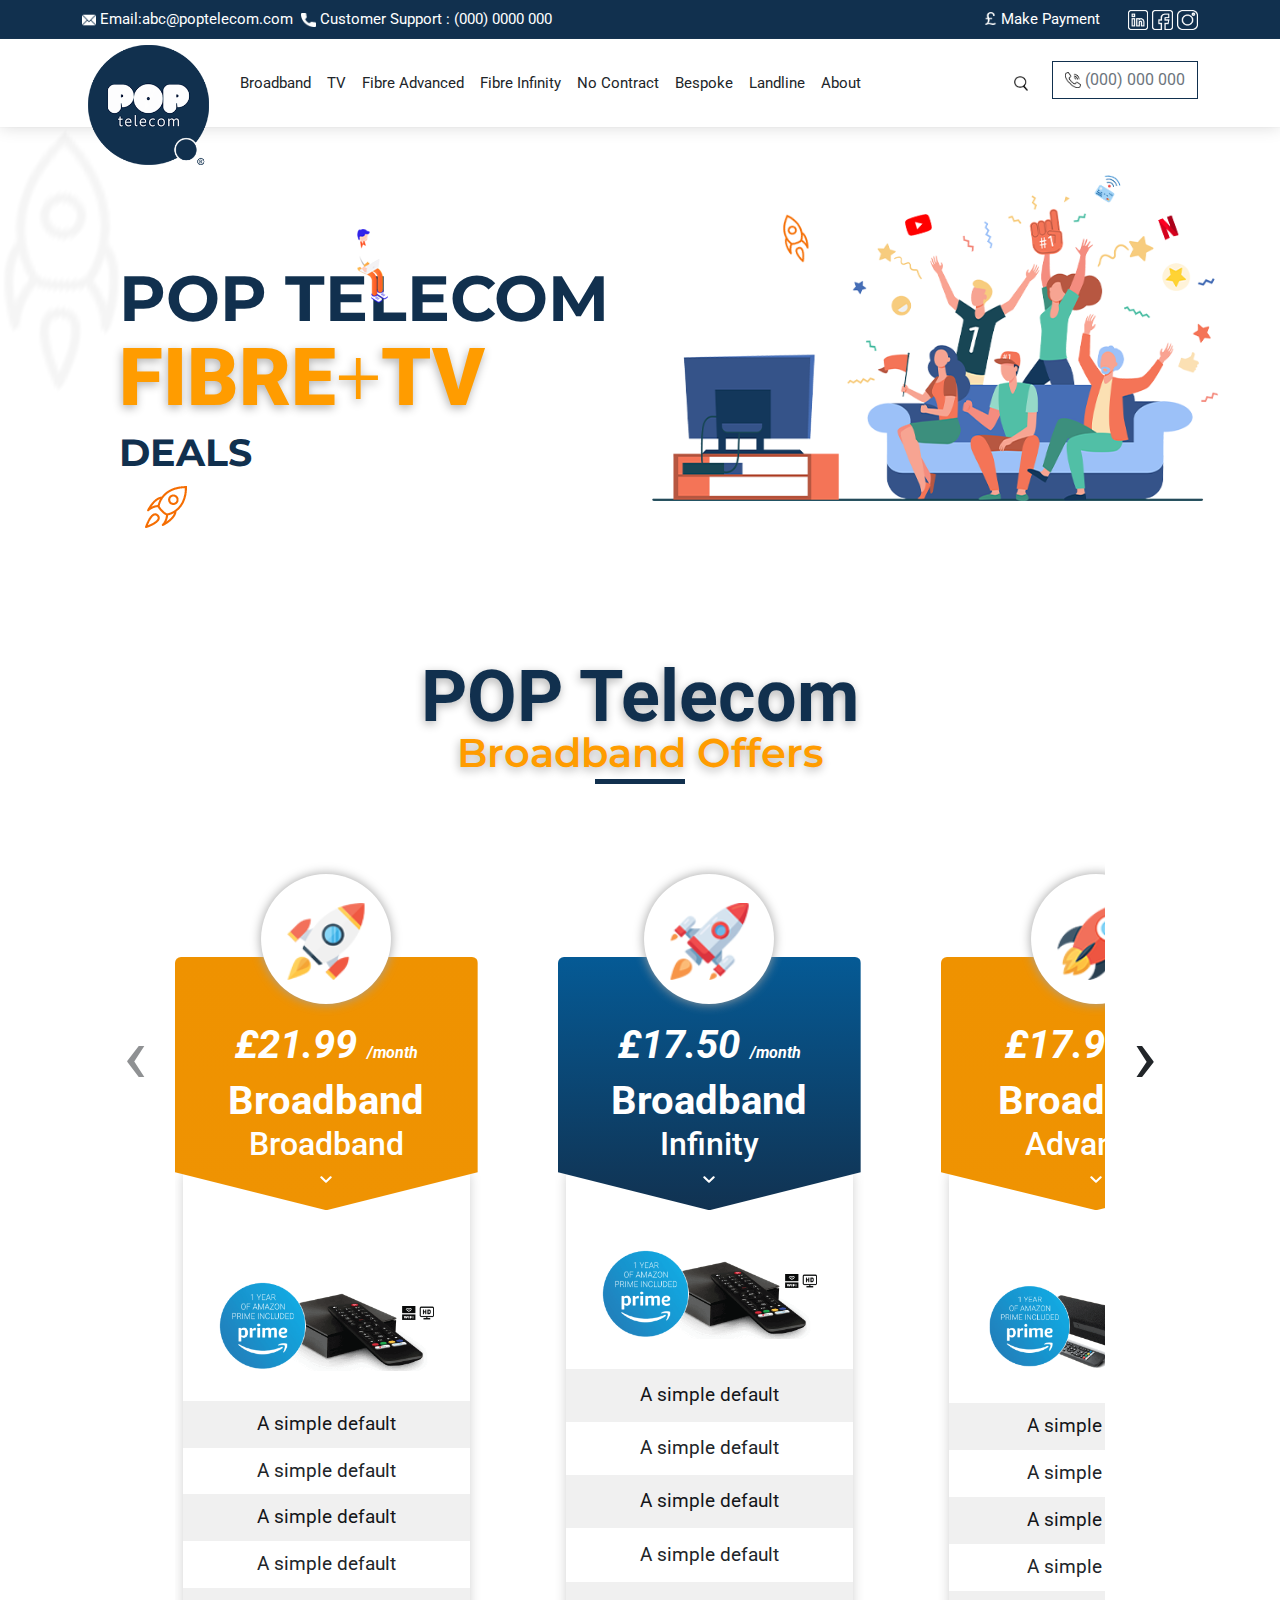
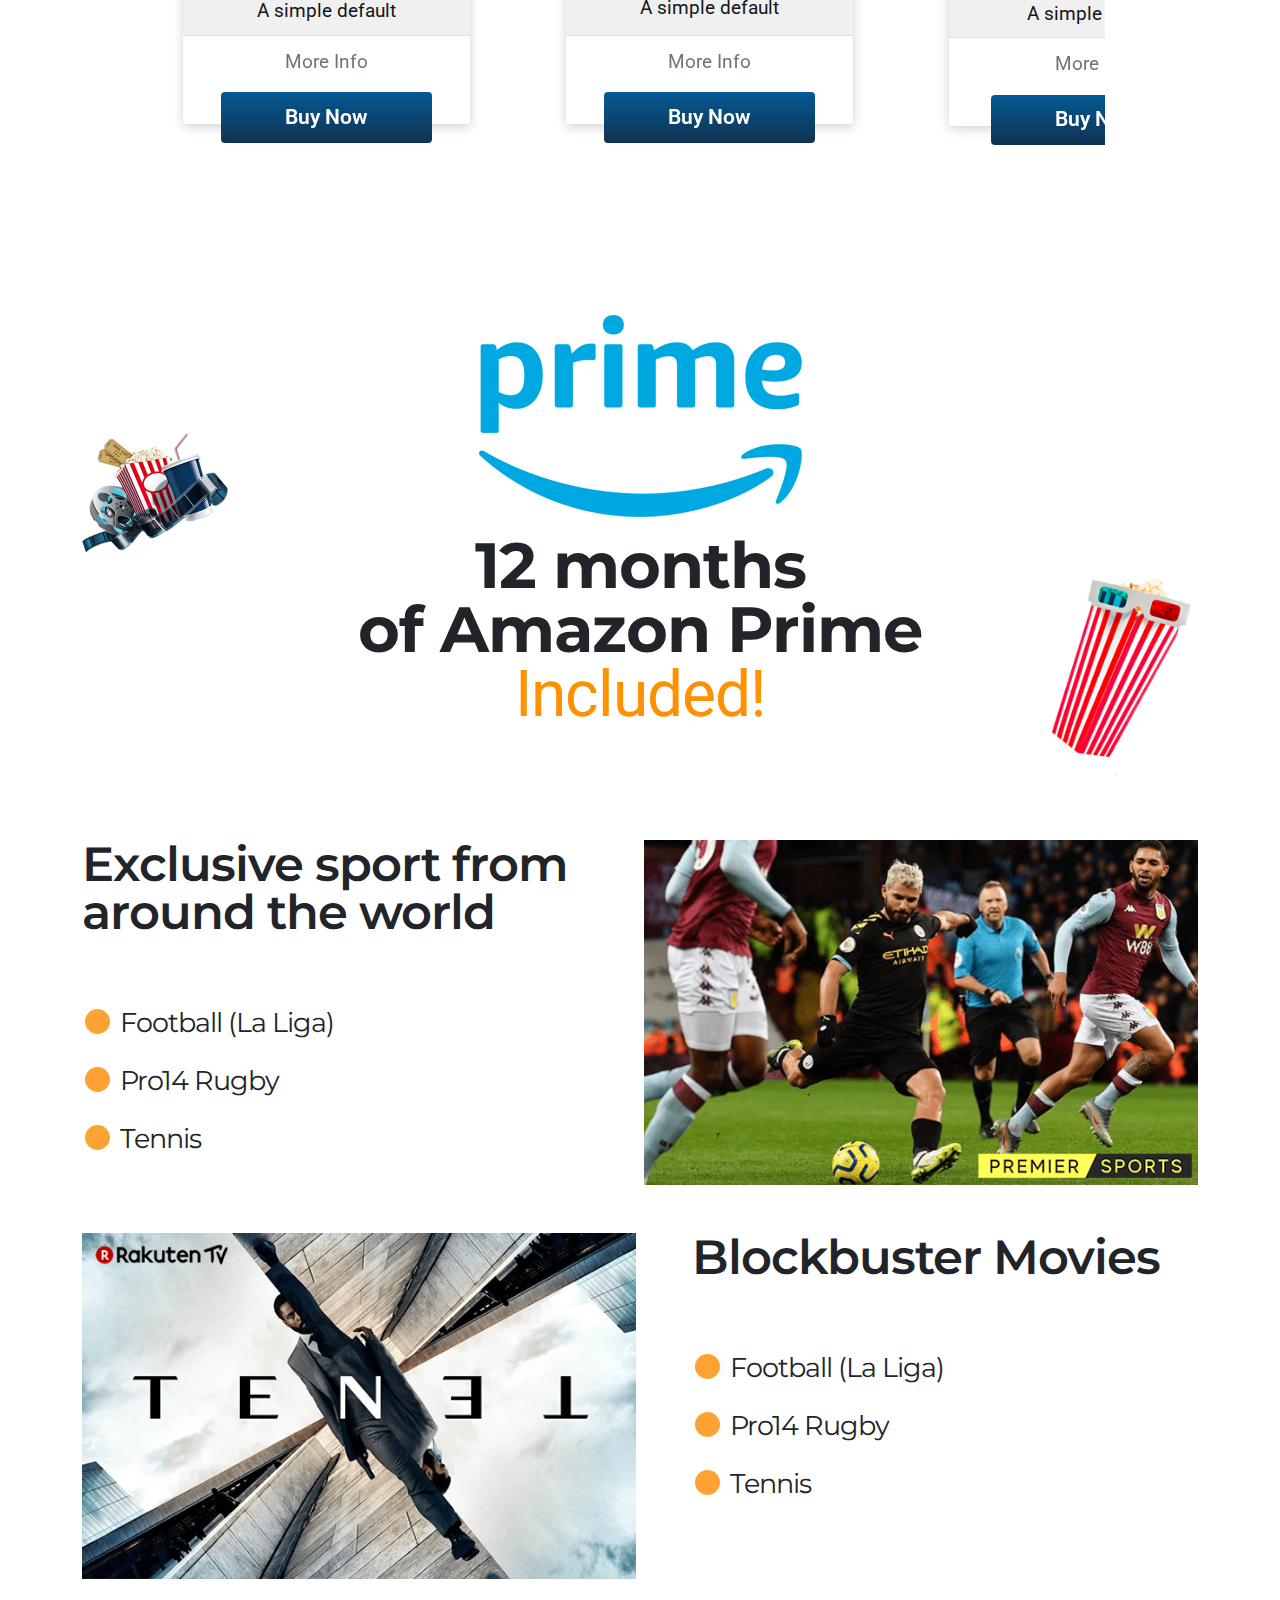
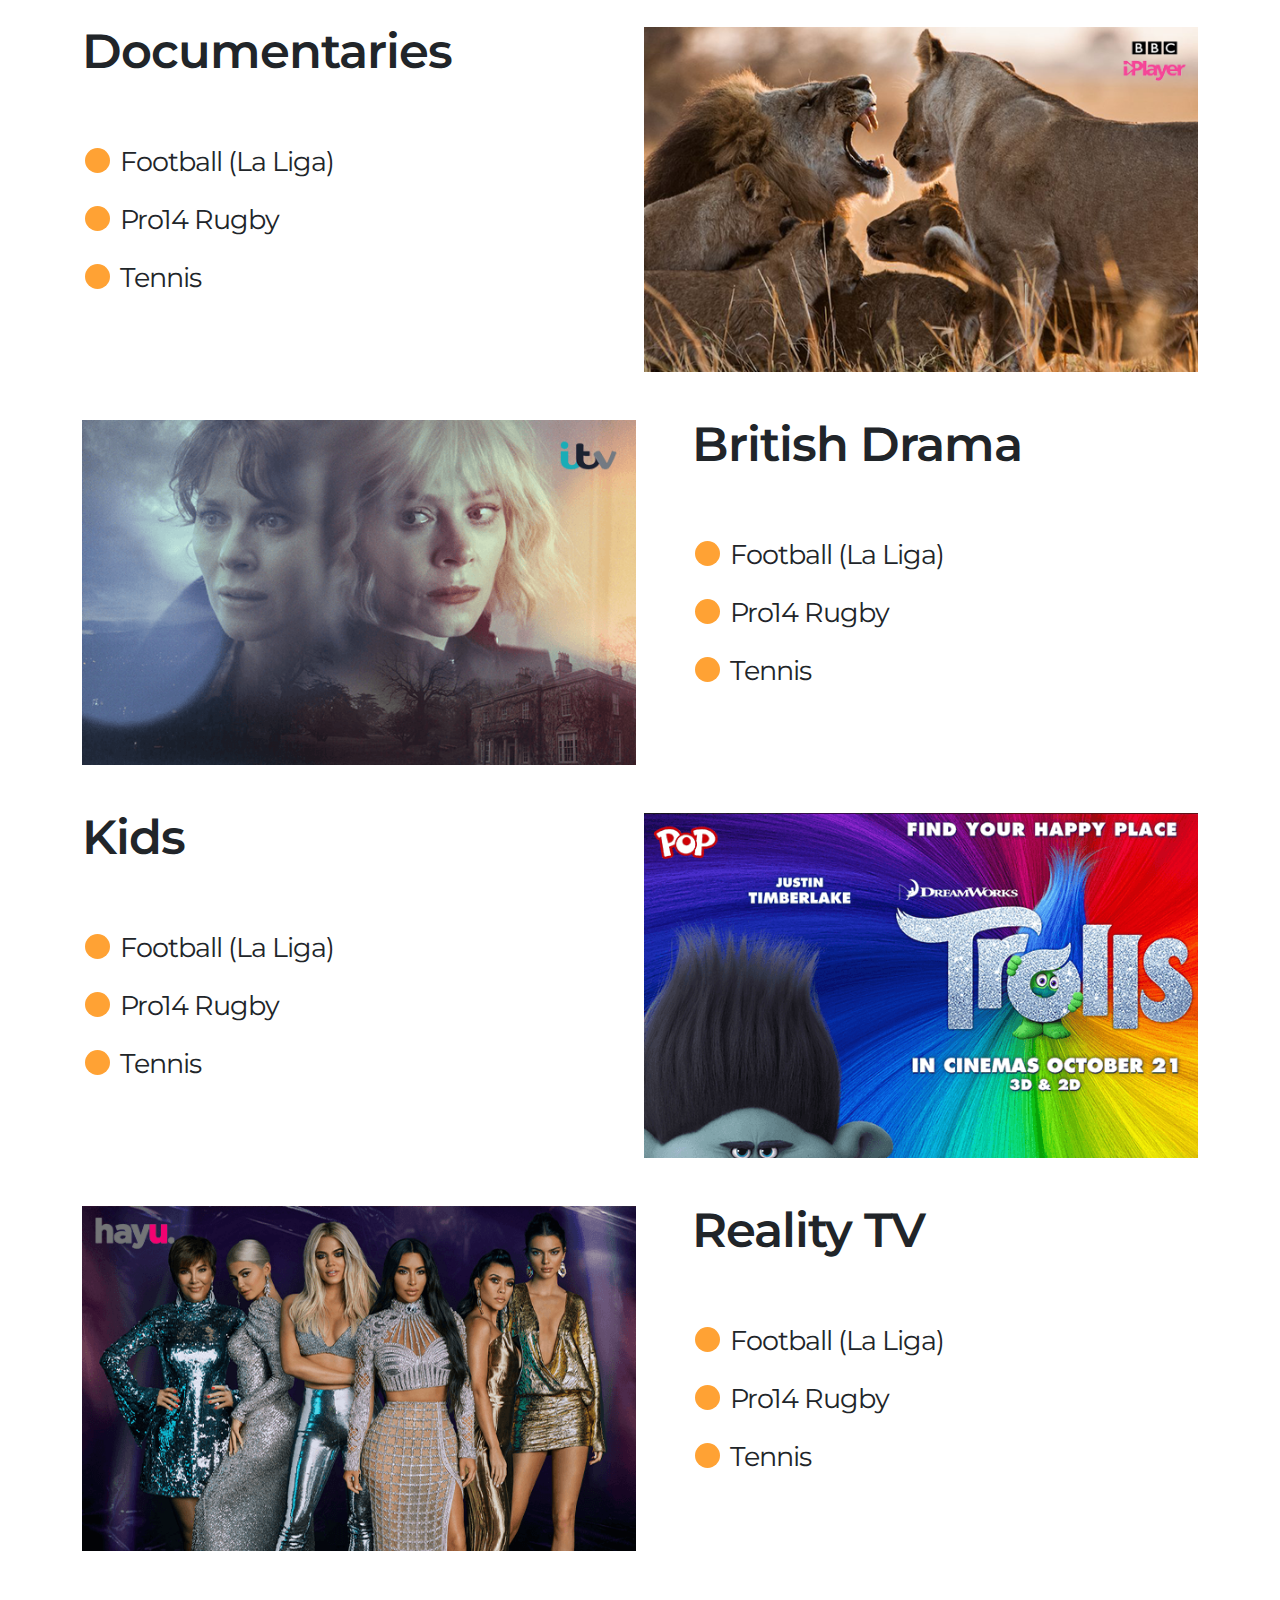
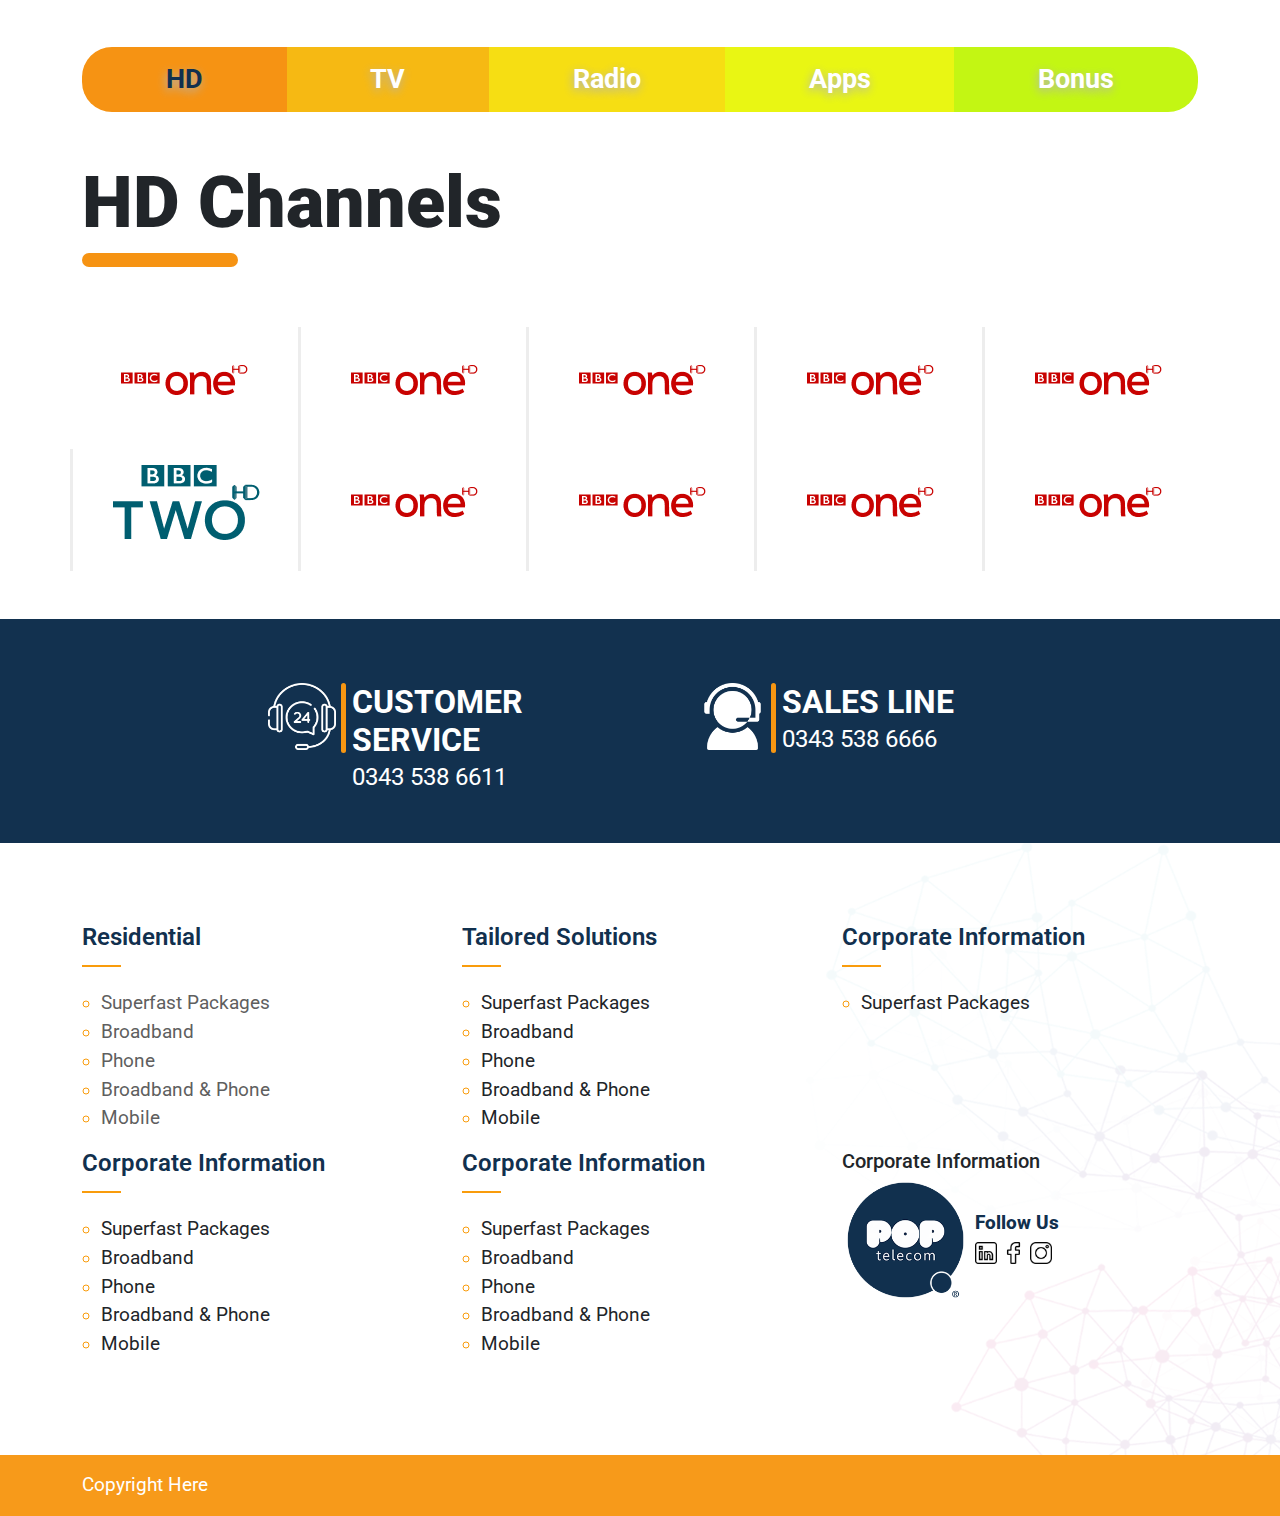
==== commit 73a3d9bb: "Add files via upload" ====
--- a/tv.html
+++ b/tv.html
@@ -221,268 +221,269 @@
                 <p class="text-center offers_top pb-4">
                     <span class="text_shadow font2_bold">Broadband Offers</span>
                 </p>
-
-                <div class="pt-5 owl-carousel owl-theme" id="productSlider">
-                    <div class="item">
-                        <div class="row">
-                            <div class="col-12 col-sm-12 col-lg-12">
-                                <div class="box_offers">
-                                    <div class="box_offers_icon d-block text-center">
-                                        <span class="bg-white d-block rounded-pill">
-                                            <img src="images/img-rocket-2.png" alt="#">
-                                        </span>
+                <div class="col-lg-10 offset-lg-1">
+                    <div class="pt-5 owl-carousel owl-theme" id="productSlider">
+                        <div class="item">
+                            <div class="row">
+                                <div class="col-12 col-sm-12 col-lg-10">
+                                    <div class="box_offers">
+                                        <div class="box_offers_icon d-block text-center">
+                                            <span class="bg-white d-block rounded-pill">
+                                                <img src="images/img-rocket-2.png" alt="#">
+                                            </span>
+                                        </div>
+                                        <div class="relative">
+                                            <div class="box_header_text">
+                                                <h2 class="text-center text-white">£21.99 <span>/month</span></h2>
+                                                <h3 class="text-center text-white mb-0">Broadband <span class="d-block">Broadband</span></h3>
+                                                <p class="text-center mb-0 arrow_click">
+                                                    <button class="btn btn-transparent btn-sm" data-bs-toggle="collapse" data-bs-target="#offer_1">
+                                                        <img src="images/arrow_down.svg" class="img-fluid" alt="">
+                                                    </button>
+                                                </p>
+                                            </div>
+                                        </div>
+                                        <div class="card me-2 ms-2 collapse show fade" id="offer_1">
+                                            <div class="card-body ps-0 pe-0 pb-0 pt-5">
+                                                <p class="text-center">
+                                                    <img src="images/product_promo.png" class="img-fluid w-75" alt="#">
+                                                </p>
+                                                <ul class="list-group">
+                                                    <li class="list-group-item list-group-item-dark">A simple default</li>
+                                                    <li class="list-group-item">A simple default</li>
+                                                    <li class="list-group-item list-group-item-dark">A simple default</li>
+                                                    <li class="list-group-item">A simple default</li>
+                                                    <li class="list-group-item list-group-item-dark">A simple default</li>
+                                                </ul>
+                                            </div>
+                                            <div class="card-footer">
+                                                <p class="lh-1 mb-0 mt-2 text-center">
+                                                    <a href="#" class="btn-link lh-1 text-decoration-none text-muted">More Info</a>
+                                                </p>
+                                                <p class="text-center">
+                                                    <a href="#" id="btn_buy_now" class="btn btn-md btn-primary">Buy Now</a>
+                                                </p>
+                                            </div>
+                                        </div>
                                     </div>
-                                    <div class="relative">
+                                </div>
+                            </div>
+                        </div>
+                        <div class="item">
+                            <div class="row">
+                                <div class="col-12 col-sm-12 col-lg-10">
+                                    <div class="box_offers special">
+                                        <div class="box_offers_icon d-block text-center">
+                                            <span class="bg-white d-block rounded-pill">
+                                                <img src="images/img-rocket-3.png" alt="#">
+                                            </span>
+                                        </div>
                                         <div class="box_header_text">
-                                            <h2 class="text-center text-white">£21.99 <span>/month</span></h2>
-                                            <h3 class="text-center text-white mb-0">Broadband <span class="d-block">Broadband</span></h3>
+                                            <h2 class="text-center text-white">£17.50 <span>/month</span></h2>
+                                            <h3 class="text-center text-white mb-0">Broadband <span class="d-block">Infinity</span></h3>
                                             <p class="text-center mb-0 arrow_click">
-                                                <button class="btn btn-transparent btn-sm" data-bs-toggle="collapse" data-bs-target="#offer_1">
+                                                <button class="btn btn-transparent btn-sm" data-bs-toggle="collapse" data-bs-target="#offer_2">
                                                     <img src="images/arrow_down.svg" class="img-fluid" alt="">
                                                 </button>
                                             </p>
                                         </div>
+                                        <div class="card me-2 ms-2 collapse show fade" id="offer_2">
+                                            <div class="card-body ps-0 pe-0 pb-0 pt-5">
+                                                <p class="text-center">
+                                                    <img src="images/product_promo.png" class="img-fluid w-75" alt="#">
+                                                </p>
+                                                <ul class="list-group">
+                                                    <li class="list-group-item list-group-item-dark">A simple default</li>
+                                                    <li class="list-group-item">A simple default</li>
+                                                    <li class="list-group-item list-group-item-dark">A simple default</li>
+                                                    <li class="list-group-item">A simple default</li>
+                                                    <li class="list-group-item list-group-item-dark">A simple default</li>
+                                                </ul>
+                                            </div>
+                                            <div class="card-footer">
+                                                <p class="lh-1 mb-0 mt-2 text-center">
+                                                    <a href="#" class="btn-link lh-1 text-decoration-none text-muted">More Info</a>
+                                                </p>
+                                                <p class="text-center">
+                                                    <a href="#" id="btn_buy_now" class="btn btn-md btn-primary">Buy Now</a>
+                                                </p>
+                                            </div>
+                                        </div>
                                     </div>
-                                    <div class="card me-2 ms-2 collapse show fade" id="offer_1">
-                                        <div class="card-body ps-0 pe-0 pb-0 pt-5">
-                                            <p class="text-center">
-                                                <img src="images/product_promo.png" class="img-fluid w-75" alt="#">
+                                </div>
+                            </div>
+                        </div>
+                        <div class="item">
+                            <div class="row">
+                                <div class="col-12 col-sm-12 col-lg-10">
+                                    <div class="box_offers">
+                                        <div class="box_offers_icon d-block text-center">
+                                            <span class="bg-white d-block rounded-pill">
+                                                <img src="images/img-rocket.png" alt="#">
+                                            </span>
+                                        </div>
+                                        <div class="box_header_text">
+                                            <h2 class="text-center text-white">£17.90 <span>/month</span></h2>
+                                            <h3 class="text-center text-white mb-0">Broadband <span class="d-block">Advanced</span></h3>
+                                            <p class="text-center mb-0 arrow_click" data-bs-toggle="collapse" data-bs-target="#offer_3">
+                                                <button class="btn btn-transparent btn-sm">
+                                                    <img src="images/arrow_down.svg" class="img-fluid" alt="">
+                                                </button>
                                             </p>
-                                            <ul class="list-group">
-                                                <li class="list-group-item list-group-item-dark">A simple default</li>
-                                                <li class="list-group-item">A simple default</li>
-                                                <li class="list-group-item list-group-item-dark">A simple default</li>
-                                                <li class="list-group-item">A simple default</li>
-                                                <li class="list-group-item list-group-item-dark">A simple default</li>
-                                            </ul>
-                                        </div>
-                                        <div class="card-footer">
-                                            <p class="lh-1 mb-0 mt-2 text-center">
-                                                <a href="#" class="btn-link lh-1 text-decoration-none text-muted">More Info</a>
+                                        </div>
+                                        <div class="card me-2 ms-2 collapse show fade" id="offer_3">
+                                            <div class="card-body ps-0 pe-0 pb-0 pt-5">
+                                                <p class="text-center">
+                                                    <img src="images/product_promo-2.png" class="img-fluid w-75" alt="#">
+                                                </p>
+                                                <ul class="list-group">
+                                                    <li class="list-group-item list-group-item-dark">A simple default</li>
+                                                    <li class="list-group-item">A simple default</li>
+                                                    <li class="list-group-item list-group-item-dark">A simple default</li>
+                                                    <li class="list-group-item">A simple default</li>
+                                                    <li class="list-group-item list-group-item-dark">A simple default</li>
+                                                </ul>
+                                            </div>
+                                            <div class="card-footer">
+                                                <p class="lh-1 mb-0 mt-2 text-center">
+                                                    <a href="#" class="btn-link lh-1 text-decoration-none text-muted">More Info</a>
+                                                </p>
+                                                <p class="text-center">
+                                                    <a href="#" id="btn_buy_now" class="btn btn-md btn-primary">Buy Now</a>
+                                                </p>
+                                            </div>
+                                        </div>
+                                    </div>
+                                </div>
+                            </div>
+                        </div>
+                        <div class="item">
+                            <div class="row">
+                                <div class="col-12 col-sm-12 col-lg-10">
+                                    <div class="box_offers special">
+                                        <div class="box_offers_icon d-block text-center">
+                                            <span class="bg-white d-block rounded-pill">
+                                                <img src="images/img-rocket-3.png" alt="#">
+                                            </span>
+                                        </div>
+                                        <div class="box_header_text">
+                                            <h2 class="text-center text-white">£17.50 <span>/month</span></h2>
+                                            <h3 class="text-center text-white mb-0">Broadband <span class="d-block">Infinity</span></h3>
+                                            <p class="text-center mb-0 arrow_click">
+                                                <button class="btn btn-transparent btn-sm" data-bs-toggle="collapse" data-bs-target="#offer_2">
+                                                    <img src="images/arrow_down.svg" class="img-fluid" alt="">
+                                                </button>
                                             </p>
-                                            <p class="text-center">
-                                                <a href="#" id="btn_buy_now" class="btn btn-md btn-primary">Buy Now</a>
+                                        </div>
+                                        <div class="card me-2 ms-2 collapse show fade" id="offer_2">
+                                            <div class="card-body ps-0 pe-0 pb-0 pt-5">
+                                                <p class="text-center">
+                                                    <img src="images/product_promo.png" class="img-fluid w-75" alt="#">
+                                                </p>
+                                                <ul class="list-group">
+                                                    <li class="list-group-item list-group-item-dark">A simple default</li>
+                                                    <li class="list-group-item">A simple default</li>
+                                                    <li class="list-group-item list-group-item-dark">A simple default</li>
+                                                    <li class="list-group-item">A simple default</li>
+                                                    <li class="list-group-item list-group-item-dark">A simple default</li>
+                                                </ul>
+                                            </div>
+                                            <div class="card-footer">
+                                                <p class="lh-1 mb-0 mt-2 text-center">
+                                                    <a href="#" class="btn-link lh-1 text-decoration-none text-muted">More Info</a>
+                                                </p>
+                                                <p class="text-center">
+                                                    <a href="#" id="btn_buy_now" class="btn btn-md btn-primary">Buy Now</a>
+                                                </p>
+                                            </div>
+                                        </div>
+                                    </div>
+                                </div>
+                            </div>
+                        </div>
+                        <div class="item">
+                            <div class="row">
+                                <div class="col-12 col-sm-12 col-lg-10">
+                                    <div class="box_offers">
+                                        <div class="box_offers_icon d-block text-center">
+                                            <span class="bg-white d-block rounded-pill">
+                                                <img src="images/img-rocket.png" alt="#">
+                                            </span>
+                                        </div>
+                                        <div class="box_header_text">
+                                            <h2 class="text-center text-white">£17.90 <span>/month</span></h2>
+                                            <h3 class="text-center text-white mb-0">Broadband <span class="d-block">Advanced</span></h3>
+                                            <p class="text-center mb-0 arrow_click" data-bs-toggle="collapse" data-bs-target="#offer_3">
+                                                <button class="btn btn-transparent btn-sm">
+                                                    <img src="images/arrow_down.svg" class="img-fluid" alt="">
+                                                </button>
                                             </p>
                                         </div>
+                                        <div class="card me-2 ms-2 collapse show fade" id="offer_3">
+                                            <div class="card-body ps-0 pe-0 pb-0 pt-5">
+                                                <p class="text-center">
+                                                    <img src="images/product_promo-2.png" class="img-fluid w-75" alt="#">
+                                                </p>
+                                                <ul class="list-group">
+                                                    <li class="list-group-item list-group-item-dark">A simple default</li>
+                                                    <li class="list-group-item">A simple default</li>
+                                                    <li class="list-group-item list-group-item-dark">A simple default</li>
+                                                    <li class="list-group-item">A simple default</li>
+                                                    <li class="list-group-item list-group-item-dark">A simple default</li>
+                                                </ul>
+                                            </div>
+                                            <div class="card-footer">
+                                                <p class="lh-1 mb-0 mt-2 text-center">
+                                                    <a href="#" class="btn-link lh-1 text-decoration-none text-muted">More Info</a>
+                                                </p>
+                                                <p class="text-center">
+                                                    <a href="#" id="btn_buy_now" class="btn btn-md btn-primary">Buy Now</a>
+                                                </p>
+                                            </div>
+                                        </div>
                                     </div>
                                 </div>
                             </div>
                         </div>
-                    </div>
-                    <div class="item">
-                        <div class="row">
-                            <div class="col-12 col-sm-12 col-lg-12">
-                                <div class="box_offers special">
-                                    <div class="box_offers_icon d-block text-center">
-                                        <span class="bg-white d-block rounded-pill">
-                                            <img src="images/img-rocket-3.png" alt="#">
-                                        </span>
-                                    </div>
-                                    <div class="box_header_text">
-                                        <h2 class="text-center text-white">£17.50 <span>/month</span></h2>
-                                        <h3 class="text-center text-white mb-0">Broadband <span class="d-block">Infinity</span></h3>
-                                        <p class="text-center mb-0 arrow_click">
-                                            <button class="btn btn-transparent btn-sm" data-bs-toggle="collapse" data-bs-target="#offer_2">
-                                                <img src="images/arrow_down.svg" class="img-fluid" alt="">
-                                            </button>
-                                        </p>
-                                    </div>
-                                    <div class="card me-2 ms-2 collapse show fade" id="offer_2">
-                                        <div class="card-body ps-0 pe-0 pb-0 pt-5">
-                                            <p class="text-center">
-                                                <img src="images/product_promo.png" class="img-fluid w-75" alt="#">
+                        <div class="item">
+                            <div class="row">
+                                <div class="col-12 col-sm-12 col-lg-10">
+                                    <div class="box_offers">
+                                        <div class="box_offers_icon d-block text-center">
+                                            <span class="bg-white d-block rounded-pill">
+                                                <img src="images/img-rocket.png" alt="#">
+                                            </span>
+                                        </div>
+                                        <div class="box_header_text">
+                                            <h2 class="text-center text-white">£17.90 <span>/month</span></h2>
+                                            <h3 class="text-center text-white mb-0">Broadband <span class="d-block">Advanced</span></h3>
+                                            <p class="text-center mb-0 arrow_click" data-bs-toggle="collapse" data-bs-target="#offer_3">
+                                                <button class="btn btn-transparent btn-sm">
+                                                    <img src="images/arrow_down.svg" class="img-fluid" alt="">
+                                                </button>
                                             </p>
-                                            <ul class="list-group">
-                                                <li class="list-group-item list-group-item-dark">A simple default</li>
-                                                <li class="list-group-item">A simple default</li>
-                                                <li class="list-group-item list-group-item-dark">A simple default</li>
-                                                <li class="list-group-item">A simple default</li>
-                                                <li class="list-group-item list-group-item-dark">A simple default</li>
-                                            </ul>
-                                        </div>
-                                        <div class="card-footer">
-                                            <p class="lh-1 mb-0 mt-2 text-center">
-                                                <a href="#" class="btn-link lh-1 text-decoration-none text-muted">More Info</a>
-                                            </p>
-                                            <p class="text-center">
-                                                <a href="#" id="btn_buy_now" class="btn btn-md btn-primary">Buy Now</a>
-                                            </p>
-                                        </div>
-                                    </div>
-                                </div>
-                            </div>
-                        </div>
-                    </div>
-                    <div class="item">
-                        <div class="row">
-                            <div class="col-12 col-sm-12 col-lg-12">
-                                <div class="box_offers">
-                                    <div class="box_offers_icon d-block text-center">
-                                        <span class="bg-white d-block rounded-pill">
-                                            <img src="images/img-rocket.png" alt="#">
-                                        </span>
-                                    </div>
-                                    <div class="box_header_text">
-                                        <h2 class="text-center text-white">£17.90 <span>/month</span></h2>
-                                        <h3 class="text-center text-white mb-0">Broadband <span class="d-block">Advanced</span></h3>
-                                        <p class="text-center mb-0 arrow_click" data-bs-toggle="collapse" data-bs-target="#offer_3">
-                                            <button class="btn btn-transparent btn-sm">
-                                                <img src="images/arrow_down.svg" class="img-fluid" alt="">
-                                            </button>
-                                        </p>
-                                    </div>
-                                    <div class="card me-2 ms-2 collapse show fade" id="offer_3">
-                                        <div class="card-body ps-0 pe-0 pb-0 pt-5">
-                                            <p class="text-center">
-                                                <img src="images/product_promo-2.png" class="img-fluid w-75" alt="#">
-                                            </p>
-                                            <ul class="list-group">
-                                                <li class="list-group-item list-group-item-dark">A simple default</li>
-                                                <li class="list-group-item">A simple default</li>
-                                                <li class="list-group-item list-group-item-dark">A simple default</li>
-                                                <li class="list-group-item">A simple default</li>
-                                                <li class="list-group-item list-group-item-dark">A simple default</li>
-                                            </ul>
-                                        </div>
-                                        <div class="card-footer">
-                                            <p class="lh-1 mb-0 mt-2 text-center">
-                                                <a href="#" class="btn-link lh-1 text-decoration-none text-muted">More Info</a>
-                                            </p>
-                                            <p class="text-center">
-                                                <a href="#" id="btn_buy_now" class="btn btn-md btn-primary">Buy Now</a>
-                                            </p>
-                                        </div>
-                                    </div>
-                                </div>
-                            </div>
-                        </div>
-                    </div>
-                    <div class="item">
-                        <div class="row">
-                            <div class="col-12 col-sm-12 col-lg-12">
-                                <div class="box_offers special">
-                                    <div class="box_offers_icon d-block text-center">
-                                        <span class="bg-white d-block rounded-pill">
-                                            <img src="images/img-rocket-3.png" alt="#">
-                                        </span>
-                                    </div>
-                                    <div class="box_header_text">
-                                        <h2 class="text-center text-white">£17.50 <span>/month</span></h2>
-                                        <h3 class="text-center text-white mb-0">Broadband <span class="d-block">Infinity</span></h3>
-                                        <p class="text-center mb-0 arrow_click">
-                                            <button class="btn btn-transparent btn-sm" data-bs-toggle="collapse" data-bs-target="#offer_2">
-                                                <img src="images/arrow_down.svg" class="img-fluid" alt="">
-                                            </button>
-                                        </p>
-                                    </div>
-                                    <div class="card me-2 ms-2 collapse show fade" id="offer_2">
-                                        <div class="card-body ps-0 pe-0 pb-0 pt-5">
-                                            <p class="text-center">
-                                                <img src="images/product_promo.png" class="img-fluid w-75" alt="#">
-                                            </p>
-                                            <ul class="list-group">
-                                                <li class="list-group-item list-group-item-dark">A simple default</li>
-                                                <li class="list-group-item">A simple default</li>
-                                                <li class="list-group-item list-group-item-dark">A simple default</li>
-                                                <li class="list-group-item">A simple default</li>
-                                                <li class="list-group-item list-group-item-dark">A simple default</li>
-                                            </ul>
-                                        </div>
-                                        <div class="card-footer">
-                                            <p class="lh-1 mb-0 mt-2 text-center">
-                                                <a href="#" class="btn-link lh-1 text-decoration-none text-muted">More Info</a>
-                                            </p>
-                                            <p class="text-center">
-                                                <a href="#" id="btn_buy_now" class="btn btn-md btn-primary">Buy Now</a>
-                                            </p>
-                                        </div>
-                                    </div>
-                                </div>
-                            </div>
-                        </div>
-                    </div>
-                    <div class="item">
-                        <div class="row">
-                            <div class="col-12 col-sm-12 col-lg-12">
-                                <div class="box_offers">
-                                    <div class="box_offers_icon d-block text-center">
-                                        <span class="bg-white d-block rounded-pill">
-                                            <img src="images/img-rocket.png" alt="#">
-                                        </span>
-                                    </div>
-                                    <div class="box_header_text">
-                                        <h2 class="text-center text-white">£17.90 <span>/month</span></h2>
-                                        <h3 class="text-center text-white mb-0">Broadband <span class="d-block">Advanced</span></h3>
-                                        <p class="text-center mb-0 arrow_click" data-bs-toggle="collapse" data-bs-target="#offer_3">
-                                            <button class="btn btn-transparent btn-sm">
-                                                <img src="images/arrow_down.svg" class="img-fluid" alt="">
-                                            </button>
-                                        </p>
-                                    </div>
-                                    <div class="card me-2 ms-2 collapse show fade" id="offer_3">
-                                        <div class="card-body ps-0 pe-0 pb-0 pt-5">
-                                            <p class="text-center">
-                                                <img src="images/product_promo-2.png" class="img-fluid w-75" alt="#">
-                                            </p>
-                                            <ul class="list-group">
-                                                <li class="list-group-item list-group-item-dark">A simple default</li>
-                                                <li class="list-group-item">A simple default</li>
-                                                <li class="list-group-item list-group-item-dark">A simple default</li>
-                                                <li class="list-group-item">A simple default</li>
-                                                <li class="list-group-item list-group-item-dark">A simple default</li>
-                                            </ul>
-                                        </div>
-                                        <div class="card-footer">
-                                            <p class="lh-1 mb-0 mt-2 text-center">
-                                                <a href="#" class="btn-link lh-1 text-decoration-none text-muted">More Info</a>
-                                            </p>
-                                            <p class="text-center">
-                                                <a href="#" id="btn_buy_now" class="btn btn-md btn-primary">Buy Now</a>
-                                            </p>
-                                        </div>
-                                    </div>
-                                </div>
-                            </div>
-                        </div>
-                    </div>
-                    <div class="item">
-                        <div class="row">
-                            <div class="col-12 col-sm-12 col-lg-12">
-                                <div class="box_offers">
-                                    <div class="box_offers_icon d-block text-center">
-                                        <span class="bg-white d-block rounded-pill">
-                                            <img src="images/img-rocket.png" alt="#">
-                                        </span>
-                                    </div>
-                                    <div class="box_header_text">
-                                        <h2 class="text-center text-white">£17.90 <span>/month</span></h2>
-                                        <h3 class="text-center text-white mb-0">Broadband <span class="d-block">Advanced</span></h3>
-                                        <p class="text-center mb-0 arrow_click" data-bs-toggle="collapse" data-bs-target="#offer_3">
-                                            <button class="btn btn-transparent btn-sm">
-                                                <img src="images/arrow_down.svg" class="img-fluid" alt="">
-                                            </button>
-                                        </p>
-                                    </div>
-                                    <div class="card me-2 ms-2 collapse show fade" id="offer_3">
-                                        <div class="card-body ps-0 pe-0 pb-0 pt-5">
-                                            <p class="text-center">
-                                                <img src="images/product_promo-2.png" class="img-fluid w-75" alt="#">
-                                            </p>
-                                            <ul class="list-group">
-                                                <li class="list-group-item list-group-item-dark">A simple default</li>
-                                                <li class="list-group-item">A simple default</li>
-                                                <li class="list-group-item list-group-item-dark">A simple default</li>
-                                                <li class="list-group-item">A simple default</li>
-                                                <li class="list-group-item list-group-item-dark">A simple default</li>
-                                            </ul>
-                                        </div>
-                                        <div class="card-footer">
-                                            <p class="lh-1 mb-0 mt-2 text-center">
-                                                <a href="#" class="btn-link lh-1 text-decoration-none text-muted">More Info</a>
-                                            </p>
-                                            <p class="text-center">
-                                                <a href="#" id="btn_buy_now" class="btn btn-md btn-primary">Buy Now</a>
-                                            </p>
+                                        </div>
+                                        <div class="card me-2 ms-2 collapse show fade" id="offer_3">
+                                            <div class="card-body ps-0 pe-0 pb-0 pt-5">
+                                                <p class="text-center">
+                                                    <img src="images/product_promo-2.png" class="img-fluid w-75" alt="#">
+                                                </p>
+                                                <ul class="list-group">
+                                                    <li class="list-group-item list-group-item-dark">A simple default</li>
+                                                    <li class="list-group-item">A simple default</li>
+                                                    <li class="list-group-item list-group-item-dark">A simple default</li>
+                                                    <li class="list-group-item">A simple default</li>
+                                                    <li class="list-group-item list-group-item-dark">A simple default</li>
+                                                </ul>
+                                            </div>
+                                            <div class="card-footer">
+                                                <p class="lh-1 mb-0 mt-2 text-center">
+                                                    <a href="#" class="btn-link lh-1 text-decoration-none text-muted">More Info</a>
+                                                </p>
+                                                <p class="text-center">
+                                                    <a href="#" id="btn_buy_now" class="btn btn-md btn-primary">Buy Now</a>
+                                                </p>
+                                            </div>
                                         </div>
                                     </div>
                                 </div>
--- a/style.css
+++ b/style.css
@@ -138,17 +138,32 @@
     }
     .mainHeader_nav_menu .collapse ul li.dropdown:hover ul.dropdown-menu{ 
         display: block;
+        animation: bye .5s;
     }
     .mainHeader_nav_menu .collapse ul li ul.dropdown-menu{
         box-shadow: -0.0625rem 0 0.625rem 0 rgb(0 0 0 / 7%), 0.3125rem 1.25rem 2.5rem 0 rgb(0 0 0 / 4%);
         border-color: #e9e9f2;
         background-color: #fff;
         border-color: #fff;
-        transition: all .3s ease-in;
+        transition: all 3s ease-in-out;
     }
     .mainHeader_nav_menu .collapse ul li ul.dropdown-menu li{}
     .mainHeader_nav_menu .collapse ul li ul.dropdown-menu li a{
         background: none;
+    }
+
+    @keyframes bye {
+        0% {
+          transform: scale(0)
+        }
+
+        50%{
+            transform: scale(1.1)
+        }
+        
+        100% {
+          transform: scale(1)
+        }
     }
 
 #search_btn{}
--- a/css/tv.css
+++ b/css/tv.css
@@ -0,0 +1,383 @@
+body.tv{ background: #fff!important; }
+
+/* mainBanner  */
+#tv_page_banner{
+    padding-bottom: 10rem;
+}
+#tv_page_banner_mainBanner{
+    position: relative;
+    z-index: 3;
+    padding-bottom: 5rem!important;
+    background: #fff;
+}
+
+#tv_page_banner_shadow{
+    background: url(../images/img-banner-before-2.png) no-repeat;
+    background-position: center;
+    background-size: auto;
+    width: 100%;
+    height: 100%;
+    top: 14px;
+    z-index:  1;
+}
+
+#tv_page_banner h1{ 
+    font-size: 3rem; 
+    color: #11304e; 
+    line-height: 1; 
+    position: relative;
+    margin-top: 4rem;;
+}
+#tv_page_banner h1::after{ 
+    content: '';
+    position: absolute;
+    background: url(../images/icons/human.png) no-repeat;
+    width: 72px;
+    height: 154px;
+    top: -37px;
+    right: 202px;
+    color: #11304e;
+}
+#tv_page_banner h1{  
+    position: relative;
+    z-index: 1;
+}
+#tv_page_banner h1 span.banner_text_1{ 
+}
+#tv_page_banner h1 span.banner_text_2{
+    font-size: 2.4rem;
+}
+#tv_page_banner h1 span i{ font-style: normal; }
+
+#tv_page_banner h1::before{
+    position: absolute;
+    content: '';
+    background: url(../images/icons/rocket-orange.png) no-repeat;
+    width: 42px;
+    height: 42px;
+    left: 26px;
+    bottom: -54px;
+}
+#tv_page_banner p.price{ 
+    font-size: 4.80rem; 
+    color: #11304e;
+    position: relative;
+    line-height: 88px;
+}
+#tv_page_banner p.price span{
+    font-size: 3rem;
+}
+#tv_page_banner p.btn_submit_buy_now button{ 
+    font-size: 1.9rem; 
+    border-color: #ff9c00; 
+    color: #ff9c00; 
+    border-radius: 0px; 
+    border-width: 2px;
+    position: relative;
+    padding: 5px 23px;
+}
+
+#tv_page_banner h1,#tv_page_banner p{ _padding-left: 76px; }
+
+#tv_page_banner::before{
+    position: absolute;
+    content: '';
+    background: url(../images/img-rocket-after.png) no-repeat;
+    width: 123px;
+    height: 268px;
+    top: 0;
+    left: 0;
+    z-index: 9;
+}
+
+/* tv_section_1 */
+#tv_section_1{}
+#tv_section_1 h1{ 
+    font-weight: 400;
+    font-size: 4.50rem;
+    color: #11304e;
+    line-height: 1;
+}
+#tv_section_1 h1 span{
+    _font-weight: 900;
+}
+#tv_section_1 p.offers_top{
+    position: relative;
+    font-size: 2.50rem;
+    color: #ff9c00;
+    line-height: 1;
+    font-weight: 300;
+}
+    #tv_section_1 p.offers_top span{ 
+
+    }
+    #tv_section_1 p.offers_top::after{ 
+        height: 5px;
+        width: 8%;
+        background: #11304e;
+        top: 46px;
+        content: '';
+        left: 46%;
+        position: absolute;
+    }
+#tv_section_1 .box_offers{
+    margin-top: 12px;
+}
+#tv_section_1 .box_offers .box_header_text{
+    background: #ffa234;
+    background: linear-gradient(0deg ,#ef9302,#ef9200);
+    padding: 4rem 1rem 1rem 1rem;
+    border-radius: 6px;
+    clip-path: polygon(50% 100%, 100% 85%, 100% 0, 0 0%, 0 85%);
+    margin-bottom: -2.5rem;
+    position: relative;
+    z-index: 1;
+}
+#tv_section_1 .box_offers .box_header_text h2{
+    font-size: 2.50rem;
+    font-weight: 700;
+    font-style: italic;
+}
+#tv_section_1 .box_offers .box_offers_icon{
+    position: relative;
+    z-index: 5;
+    margin-bottom: -47px;
+}
+#tv_section_1 .box_offers .box_header_text h3{
+    font-size: 2.50rem;
+    font-weight: 700;
+}
+#tv_section_1 .box_offers .box_header_text h2 span{
+    font-size: 1rem;
+}
+#tv_section_1 .box_offers .box_header_text h3 span{
+    font-size: 2rem;
+    font-weight: 500;
+}
+#tv_section_1 .box_offers .box_offers_icon span{ 
+    width: 130px;
+    height: 130px;
+    margin: 0 auto;
+    line-height: 7;
+    box-shadow: 0px 0px 11px 0px #a1a1a1;
+}
+#tv_section_1 .box_offers.special .box_header_text{
+    background: #055a95;
+    background: linear-gradient(0deg, #113251, #055a95);
+}
+#tv_section_1 .box_offers .box_header_text.special h2{
+    font-size: 3rem;
+}
+#tv_section_1 .box_offers .box_offers_icon span img{}
+#tv_section_1 .arrow_click button{
+    width: 30px;
+}
+#tv_section_1 .box_offers.special .card .card-body{
+    padding-top: 5rem!important;
+}
+#tv_section_1 .box_offers .card{ 
+    box-shadow: 0 3px 12px #d1d1d1;
+    border: none;
+}
+#tv_section_1 .box_offers .card .card-body{ 
+    padding-top: 7rem!important;
+}
+    #tv_section_1 .box_offers .card .card-body ul{ margin-top: 30px; }
+    #tv_section_1 .box_offers .card .card-body ul li{ 
+        border-radius: 0px; 
+        background: #fff; 
+        text-align: center; 
+        border: 1px solid rgb(0 0 0 / 0%);
+    }
+    #tv_section_1 .box_offers .card .card-body ul li:last-child{
+        border: 1px solid rgb(0 0 0 / 0%);
+    }
+    #tv_section_1 .box_offers .card .card-body ul li.list-group-item-dark{ background: #f0f0f0;}
+
+    #tv_section_1 .box_offers.special .card .card-body ul li{
+        padding: .70rem;
+    }
+#tv_section_1 .box_offers .card .card-footer{ background: #fff; }
+#tv_section_1 .box_offers .card .card-footer #btn_buy_now{ 
+    margin-top: 16px;
+    margin-bottom: -47px;
+    padding: .6rem 4rem;
+    font-size: 1.3rem;
+    font-weight: 600;
+    background: linear-gradient( 0deg , #113251, #055a95);
+    border-width: 0;
+}
+#tv_section_1 .box_offers .box_header_text.special ~ .card #btn_buy_now{
+    background: #ffa234;
+    background: linear-gradient(0deg ,#ef9302,#ef9200);
+    border-color: #ffa234;
+}
+
+/* owl slider reset */
+#tv_section_1 #productSlider.owl-carousel .owl-item img{
+    display: inline-block;
+}
+#tv_section_1 #productSlider.owl-carousel .owl-stage-outer{
+    height: 900px!important;
+}   
+#tv_section_1 #productSlider.owl-carousel .owl-nav{
+    position: absolute;
+    width: 100%;
+    top: 0;
+}
+#tv_section_1 #productSlider.owl-carousel .owl-nav button:hover{
+    background: none;
+    color: #ef9200;
+}
+#tv_section_1 #productSlider.owl-carousel .owl-nav span{  
+    font-size: 5rem; 
+}
+#tv_section_1 #productSlider.owl-carousel .owl-nav .owl-prev{
+    position: absolute;
+    left: -57px;
+    top: 167px;
+}
+#tv_section_1 #productSlider.owl-carousel .owl-nav .owl-next{
+    position: absolute;
+    right: -57px;
+    top: 167px;
+}
+
+/* tv_section_2 */
+#tv_section_2 { }
+#tv_section_2 p{ font-size: 4rem; line-height: 1; letter-spacing: -1px; }
+
+/* tv_section_3 */
+#tv_section_3{}
+#tv_section_3 h3{
+    line-height: 1;
+    letter-spacing: -1px;
+}
+#tv_section_3 ul{ 
+    list-style: none;
+    margin-top: 66px;
+}
+#tv_section_3 ul li{ 
+    font-size: 1.70rem;
+    position: relative;
+    margin-top: 1rem;
+    padding-left: 6px;
+    line-height: 42px;
+    letter-spacing: -1px;
+}
+#tv_section_3 ul li::before{ 
+    position: absolute;
+    content: '';
+    top: 7px;
+    left: -29px;
+    background: #ffa234;
+    width: 25px;
+    height: 25px;
+    border-radius: 50%;
+}
+
+/* tv_section_4 */
+#tv_section_4{}
+#tv_section_4 #nav_tabs_content{}
+    #tv_section_4 #nav_tabs_content ul{
+    }
+    #tv_section_4 #nav_tabs_content ul li{
+        border: 0;
+    }
+    #tv_section_4 #nav_tabs_content ul li a{
+        border-radius: 0px;
+        border: 0;
+        border-radius: 0px;
+        border: 0;
+        padding: 12px;
+        font-size: 1.70rem;
+        color: #fff;
+        font-weight: 700;
+    }
+    #tv_section_4 #nav_tabs_content ul li a.active{
+        color: #11304e;
+    } 
+    #tv_section_4 #nav_tabs_content ul li:nth-child(1) a{ 
+        background: #f69313;
+        border-radius: 30px 0px 0px 30px;
+    }
+    #tv_section_4 #nav_tabs_content ul li:nth-child(2) a{
+        background: #f6b913;
+    }
+    #tv_section_4 #nav_tabs_content ul li:nth-child(3) a{
+        background: #f6de13;
+    }
+    #tv_section_4 #nav_tabs_content ul li:nth-child(4) a{
+        background: #e9f613;
+    }
+    #tv_section_4 #nav_tabs_content ul li:nth-child(5) a{
+        background: #c3f613;
+        border-radius: 0px 30px 30px 0px;
+    }
+    
+    #tv_section_4 #nav_tabs_content .tab-content{}
+    #tv_section_4 #nav_tabs_content .tab-content .tab-pane{}
+    #tv_section_4 #nav_tabs_content .tab-content .tab-pane h3{
+        position: relative;
+        margin-bottom: 5rem;
+    }
+    #tv_section_4 #nav_tabs_content .tab-content .tab-pane h3::after{
+        content: '';
+        background: #f69313;
+        height: 14px;
+        width: 14%;
+        position: absolute;
+        left: 0;
+        bottom: -20px;
+        border-radius: 30px;
+    }
+    
+    #tv_section_4 #nav_tabs_content .tab-content .tab-pane #box_holder:last-child #ch_box{
+        border-bottom: none;
+    }
+    #tv_section_4 #nav_tabs_content .tab-content .tab-pane #ch_box:first-child{
+        border-left: none;
+    }
+    #tv_section_4 #nav_tabs_content .tab-content .tab-pane #ch_box{
+        border-bottom: 3px solid #ededed;
+        border-left: 3px solid #ededed;
+    }
+
+p#film_popcorn{
+
+}
+p#popcorn_box img{
+    margin-top: 20rem!important;
+}
+
+/* mobile responsive */
+@media (max-width: 768px){
+    #tv_section_4 #nav_tabs_content ul li{
+        width: 100%;
+    }
+    #tv_section_4 #nav_tabs_content ul li:nth-child(1) a{
+        border-radius: 0px!important;
+    }
+    #tv_section_4 #nav_tabs_content ul li:nth-child(5) a{
+        border-radius: 0px!important;
+    }
+    #tv_section_1 #productSlider.owl-carousel .owl-nav{
+        display: none;
+    }
+    #tv_section_1 p.offers_top::after{
+        top: 90px;
+    }
+    p#film_popcorn{
+        text-align: center;
+    }
+    p#popcorn_box{
+        text-align: center;
+    }
+    p#popcorn_box img{
+        margin-top: 0!important;
+    }
+    #tv_page_banner h1::after{
+        top: -33px;
+        right: 16px;
+    }
+}